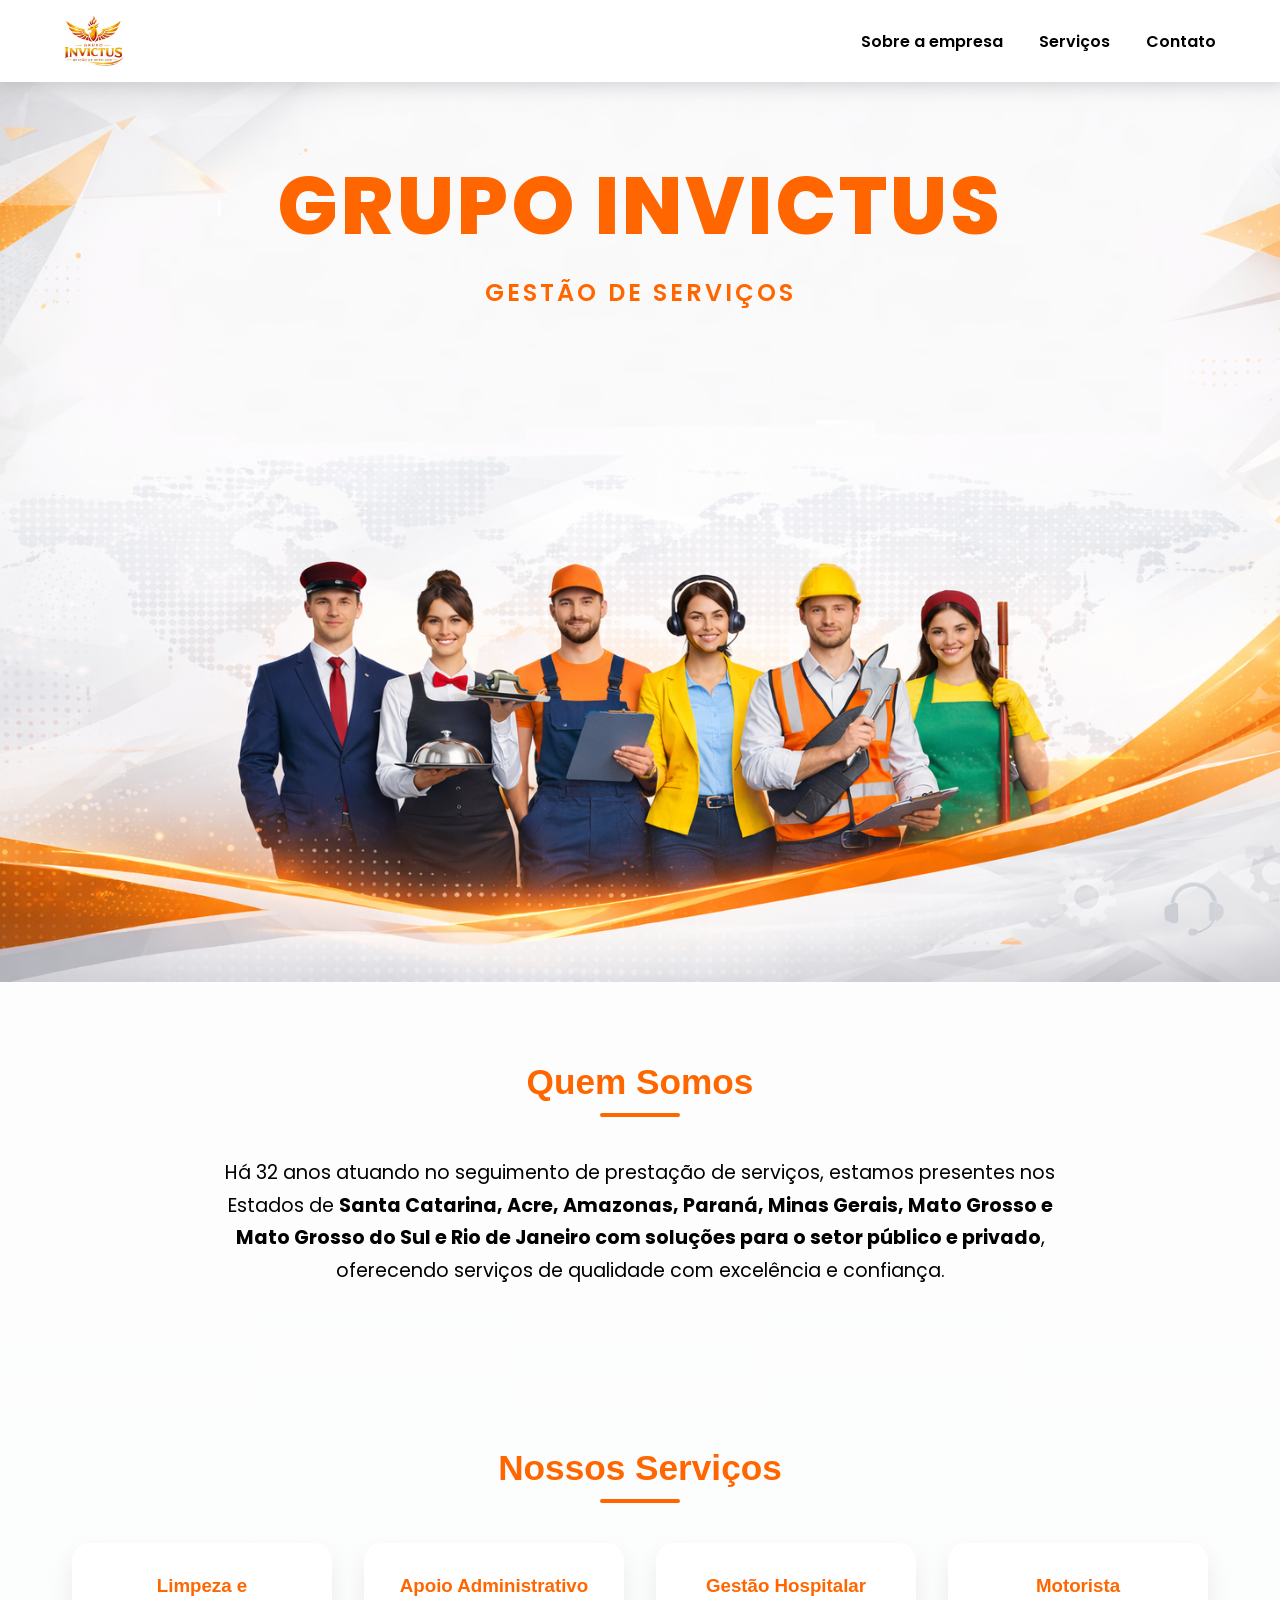
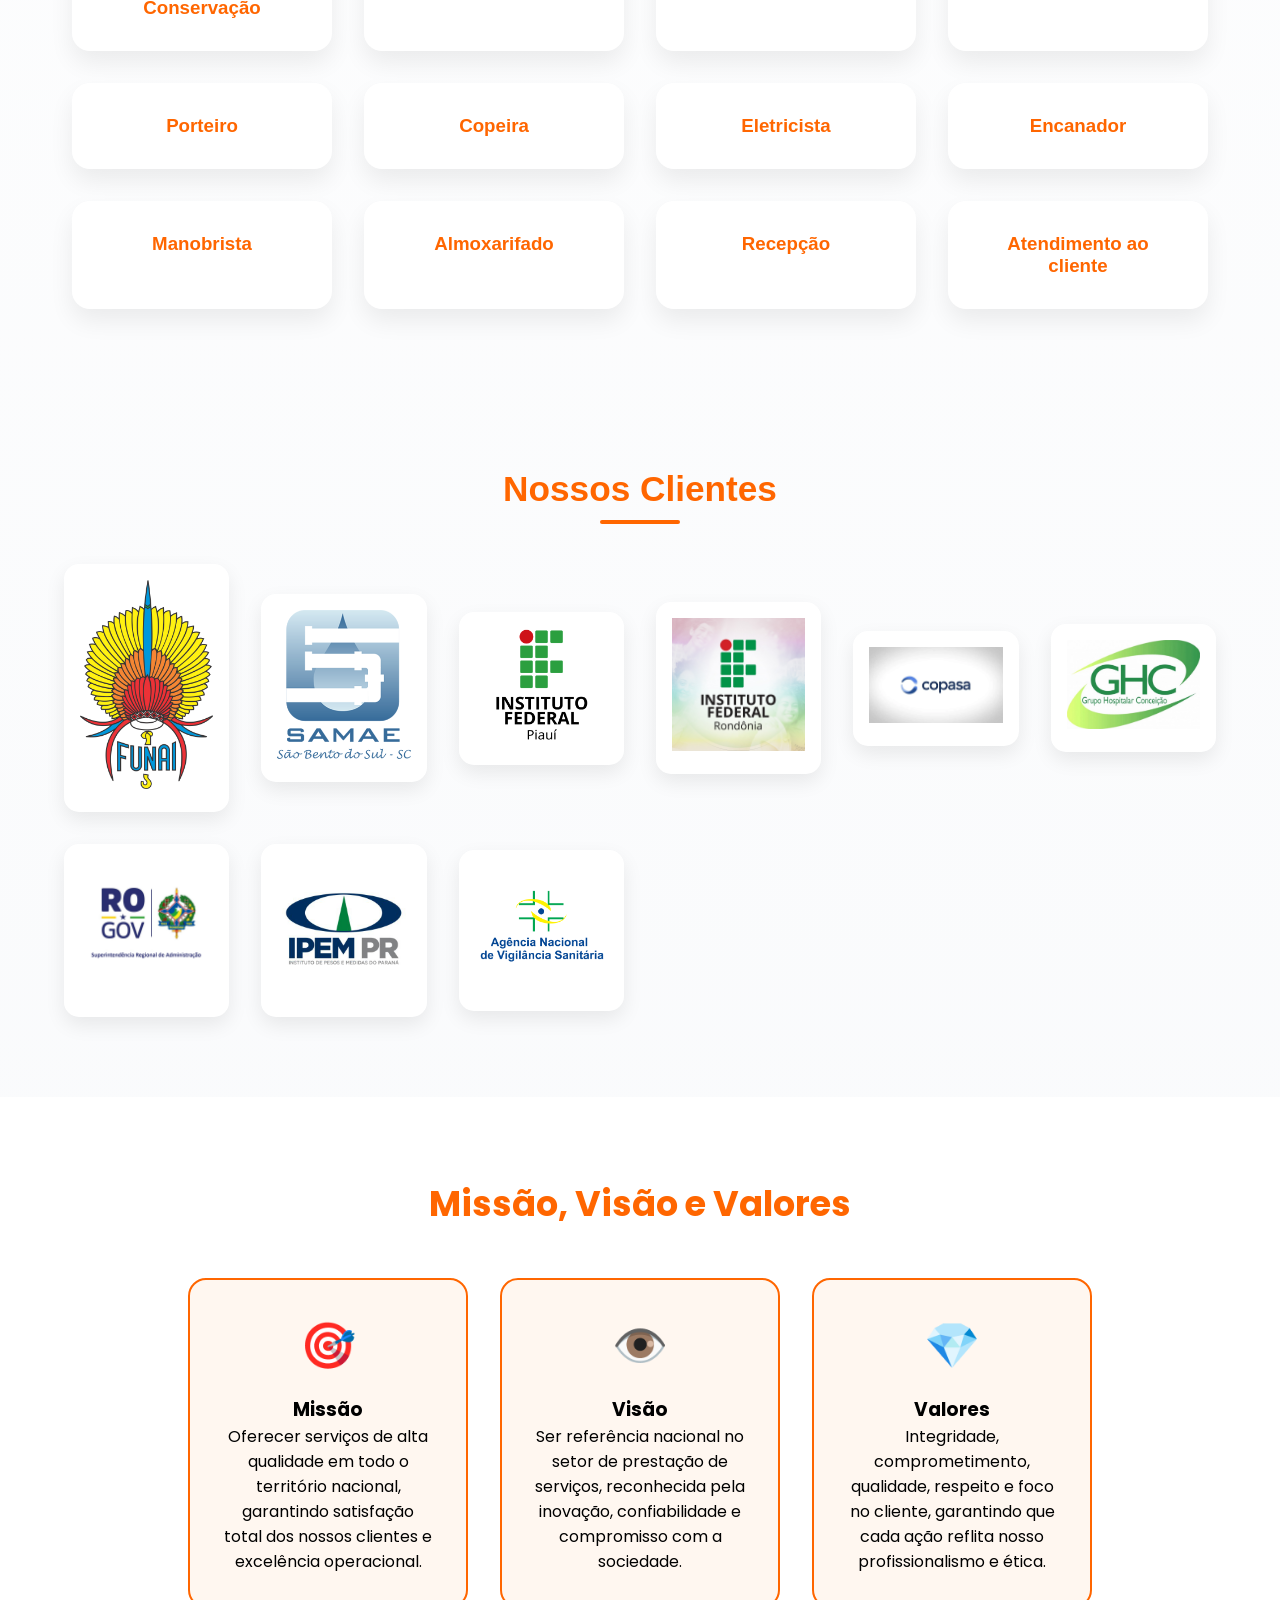
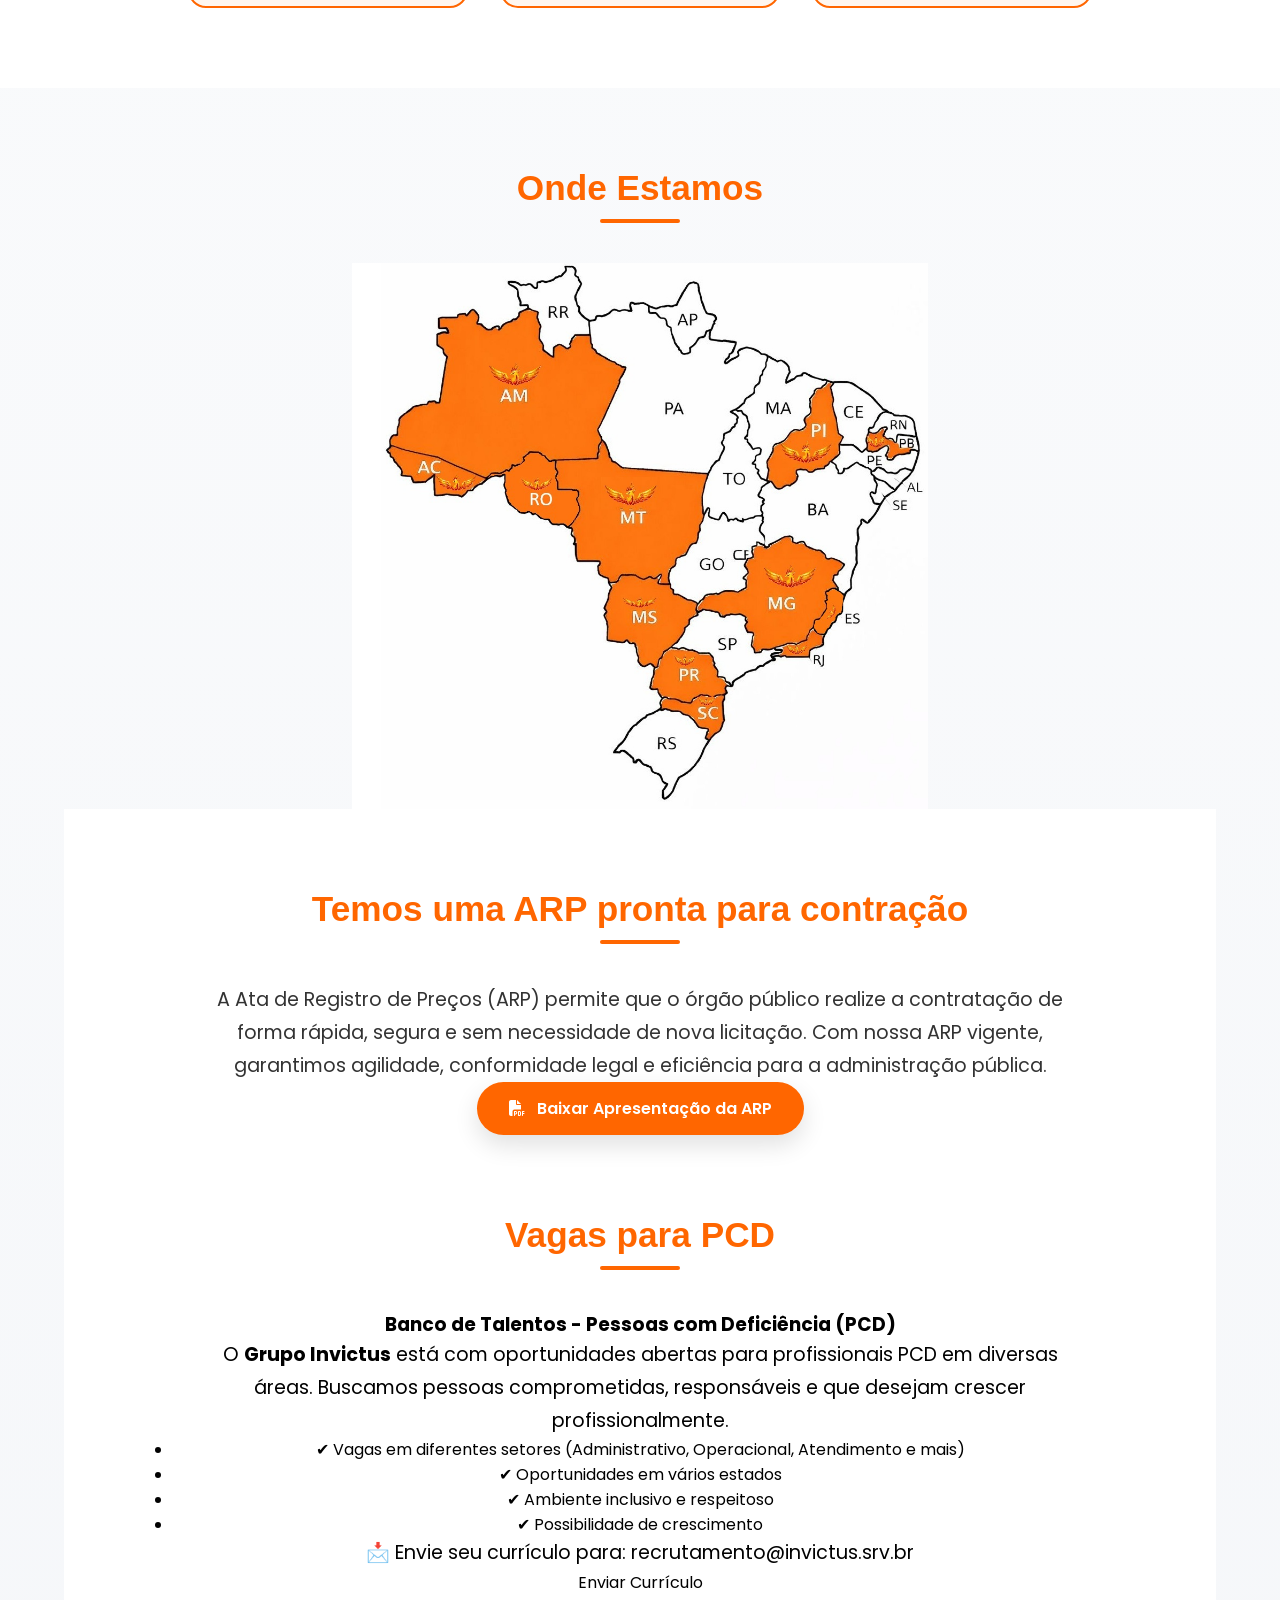
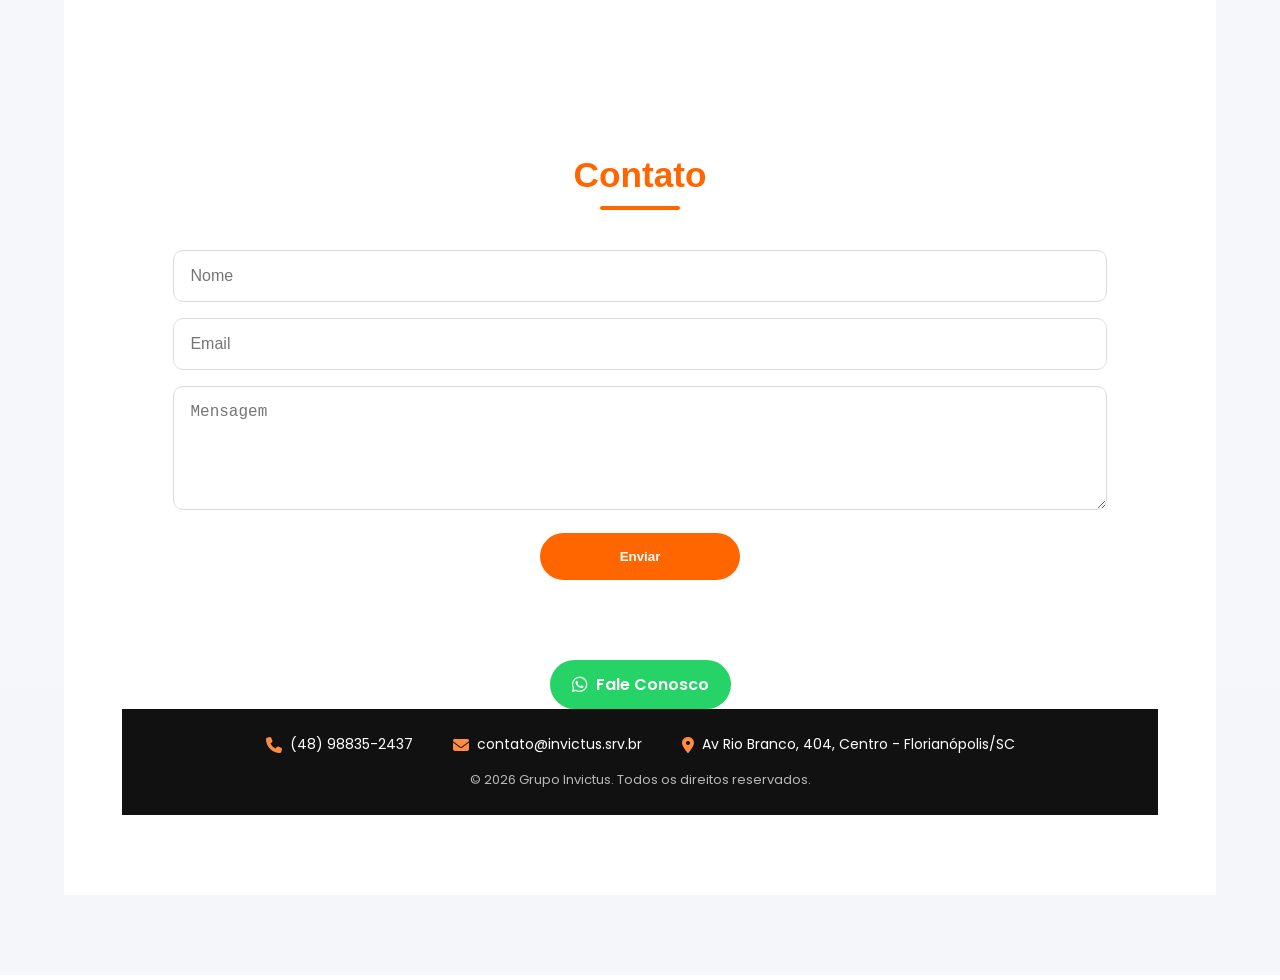
==== index.html @ 72e12b7f "index.html" ====
<!DOCTYPE html>
<html lang="pt-BR">
<head>
  <meta charset="UTF-8">
  <meta name="viewport" content="width=device-width, initial-scale=1.0">
  <title>Grupo Invictus - Serviços Profissionais</title>
  <link rel="icon" type="image/png" href="imagens/icone.png">
  <link rel="stylesheet" href="https://cdnjs.cloudflare.com/ajax/libs/font-awesome/6.5.0/css/all.min.css">
<link href="https://fonts.googleapis.com/css2?family=Inter:wght@600;700&display=swap" rel="stylesheet">
<link href="https://fonts.googleapis.com/css2?family=Poppins:wght@400;600;700&display=swap" rel="stylesheet">


  <!-- Google Fonts -->
<link href="https://fonts.googleapis.com/css2?family=Inter:wght@600;700&family=Poppins:wght@400;600;700&display=swap" rel="stylesheet">

<!-- CSS -->
<link rel="stylesheet" href="style.css">

  <!-- Cabeçalho -->
  <header>
    <img src="imagens/logo.png" alt="Logo Grupo Invictus">
    <nav>
      <a href="#Sobre-a-empresa">Sobre a empresa</a>
      <a href="#servicos">Serviços</a>
      <a href="#contato">Contato</a>
    </nav>
  </header>
  <section class="hero">
      <h1>Grupo Invictus</h1>
      <h3>Gestão de Serviços</h3>


  
  
</section>


  <!-- Quem Somos -->
  <section class="about fade-in" id="quem-somos">
    <h2 class="section-title">Quem Somos</h2>
    <p>Há 32 anos atuando no seguimento de prestação de serviços, estamos presentes nos Estados de <strong>Santa Catarina, Acre, Amazonas, Paraná, Minas Gerais, Mato Grosso e Mato Grosso do Sul e Rio de Janeiro com soluções para o setor público e privado</strong>, oferecendo serviços de qualidade com excelência e confiança.</p>
  </section>

  <!-- Serviços -->
  <section class="services fade-in" id="servicos">
    <h2 class="section-title">Nossos Serviços</h2>
    <div class="services-grid">
      <div class="service-card"><h3>Limpeza e Conservação</h3></div>
      <div class="service-card"><h3>Apoio Administrativo</h3></div>
      <div class="service-card"><h3>Gestão Hospitalar</h3></div>
      <div class="service-card"><h3>Motorista</h3></div>
      <div class="service-card"><h3>Porteiro</h3></div>
      <div class="service-card"><h3>Copeira</h3></div>
      <div class="service-card"><h3>Eletricista</h3></div>
      <div class="service-card"><h3>Encanador</h3></div>
      <div class="service-card"><h3>Manobrista</h3></div>
      <div class="service-card"><h3>Almoxarifado</h3></div>
      <div class="service-card"><h3>Recepção</h3></div>
       <div class="service-card"><h3>Atendimento ao cliente</h3></div>
    </div>
  </section>

  <!-- Nossos Clientes -->
  <section class="clients fade-in" id="clientes">
    <h2 class="section-title">Nossos Clientes</h2>
    <div class="clients-grid">
      <div class="client-card"><img src="imagens/cliente1.png" alt="Cliente 1"></div>
      <div class="client-card"><img src="imagens/cliente2.png" alt="Cliente 2"></div>
      <div class="client-card"><img src="imagens/cliente3.png" alt="Cliente 3"></div>
      <div class="client-card"><img src="imagens/cliente4.png" alt="Cliente 4"></div>
      <div class="client-card"><img src="imagens/cliente5.png" alt="Cliente 5"></div>
      <div class="client-card"><img src="imagens/cliente6.png" alt="Cliente 6"></div>
      <div class="client-card"><img src="imagens/cliente7.png" alt="Cliente 7"></div>
      <div class="client-card"><img src="imagens/cliente8.png" alt="Cliente 8"></div>
      <div class="client-card"><img src="imagens/cliente9.png" alt="Cliente 9"></div>
    </div>
  </section>

  <!-- Missão, Visão e Valores -->
  <section class="company-values">
    <div class="container">
      <h2>Missão, Visão e Valores</h2>
      <div class="cards">
        <div class="card">
          <div class="icon">🎯</div>
          <h3>Missão</h3>
          <p>Oferecer serviços de alta qualidade em todo o território nacional, garantindo satisfação total dos nossos clientes e excelência operacional.</p>
        </div>
        <div class="card">
          <div class="icon">👁️</div>
          <h3>Visão</h3>
          <p>Ser referência nacional no setor de prestação de serviços, reconhecida pela inovação, confiabilidade e compromisso com a sociedade.</p>
        </div>
        <div class="card">
          <div class="icon">💎</div>
          <h3>Valores</h3>
          <p>Integridade, comprometimento, qualidade, respeito e foco no cliente, garantindo que cada ação reflita nosso profissionalismo e ética.</p>
        </div>
      </div>
    </div>
  </section>

  
  


  <!-- Onde Estamos -->
  <section class="about fade-in" id="Onde Estamos">
    <h2 class="section-title">Onde Estamos</h2>
  <img 
  src="imagens/mapa.png"
  alt="Mapa do Brasil"
  style="width: 50%; height: auto; display: block; margin: auto;"
></body>
</html>

<section class="arp-section">

  <h2 class="section-title">Temos uma ARP pronta para contração</h2>
  <form>
  <p class="arp-text">
    A Ata de Registro de Preços (ARP) permite que o órgão público realize a contratação 
    de forma rápida, segura e sem necessidade de nova licitação. 
    Com nossa ARP vigente, garantimos agilidade, conformidade legal e eficiência para a administração pública.
  </p>

  <a href="arquivos/apresentacao.pdf" download class="btn-download">
    <i class="fa-solid fa-file-pdf"></i> Baixar Apresentação da ARP
  </a>

    <!-- VAGA PCD -->
<section class="vaga-pcd fade-in" id="trabalhe-conosco">
  <h2 class="section-title">Vagas para PCD</h2>

  <div class="vaga-card">
    <h3>Banco de Talentos - Pessoas com Deficiência (PCD)</h3>

    <p>
      O <strong>Grupo Invictus</strong> está com oportunidades abertas para profissionais PCD em diversas áreas.
      Buscamos pessoas comprometidas, responsáveis e que desejam crescer profissionalmente.
    </p>

    <ul>
      <li>✔ Vagas em diferentes setores (Administrativo, Operacional, Atendimento e mais)</li>
      <li>✔ Oportunidades em vários estados</li>
      <li>✔ Ambiente inclusivo e respeitoso</li>
      <li>✔ Possibilidade de crescimento</li>
    </ul>

    <p class="email-envio">
      📩 Envie seu currículo para:
      <a href="mailto:recrutamento@invictus.srv.br">
        recrutamento@invictus.srv.br
      </a>
    </p>

    <a href="mailto:recrutamento@invictus.srv.br" class="btn-vaga">
      Enviar Currículo
    </a>
  </div>
</section>




  <!-- Contato -->
<section class="contact fade-in" id="contato">
  <h2 class="section-title">Contato</h2>
  <form>
    <input type="text" placeholder="Nome" required>
    <input type="email" placeholder="Email" required>
    <textarea rows="5" placeholder="Mensagem" required></textarea>
    <button type="submit">Enviar</button>
  </form>
</section>

 <a href="https://wa.me/5548988352437" 
   class="whatsapp-btn" 
   target="_blank">
   <i class="fa-brands fa-whatsapp"></i> Fale Conosco
</a>


  <!-- Rodapé -->
 <footer class="rodape">
  <div class="rodape-conteudo">

    <div class="rodape-item">
      <i class="fa-solid fa-phone"></i>
      <span>(48) 98835-2437</span>
    </div>

    <div class="rodape-item">
      <i class="fa-solid fa-envelope"></i>
      <span>contato@invictus.srv.br</span>
    </div>

    <div class="rodape-item">
      <i class="fa-solid fa-location-dot"></i>
      <span>Av Rio Branco, 404, Centro - Florianópolis/SC</span>
    </div>

  </div>

  <div class="rodape-copy">
    &copy; 2026 Grupo Invictus. Todos os direitos reservados.
  </div>
</footer>



  <!-- JS Animations -->
  <script>
    const faders = document.querySelectorAll('.fade-in');

    const appearOptions = {
      threshold: 0.3
    };

    const appearOnScroll = new IntersectionObserver(function(entries, appearOnScroll) {
      entries.forEach(entry => {
        if (!entry.isIntersecting) return;
        entry.target.classList.add('show');
        appearOnScroll.unobserve(entry.target);
      });
    }, appearOptions);

    faders.forEach(fader => {
      appearOnScroll.observe(fader);
    });
  </script>

</body>
</html>

<div class="capa"></div>
---- style.css ----
/* ============================= */
/* RESET */
/* ============================= */

* {
  margin: 0;
  padding: 0;
  box-sizing: border-box;
}

body {
  font-family: 'Poppins', sans-serif;
  background: linear-gradient(to bottom, #ffffff, #f4f6f9);
  color: #000000;
}

a {
  text-decoration: none;
  color: inherit;
}

/* ============================= */
/* HEADER */
/* ============================= */

header {
  position: sticky;
  top: 0;
  width: 100%;
  background: rgba(255,255,255,0.95);
  display: flex;
  justify-content: space-between;
  align-items: center;
  padding: 1rem 5%;
  box-shadow: 0 4px 15px rgba(0,0,0,0.08);
  z-index: 1000;
}

header img {
  height: 50px;
}

nav a {
  margin-left: 2rem;
  font-weight: 600;
  position: relative;
  transition: 0.3s;
}

nav a::after {
  content: '';
  position: absolute;
  width: 0;
  height: 2px;
  bottom: -4px;
  left: 0;
  background: #ff6600;
  transition: 0.3s;
}

nav a:hover::after {
  width: 100%;
}

/* ============================= */
/* HERO */
/* ============================= */

.hero {
  background-image: url("imagens/aguia.png");
  background-size: cover;
  background-position: center;
  background-repeat: no-repeat;

  height: 100vh;
  padding-top: 80px;
  text-align: center;
  color: rgb(211, 26, 26);
}

.hero h1 {
  font-family: 'Poppins', sans-serif;
  font-size: 5rem;
  font-weight: 800;
  color: #ff6600;
  letter-spacing: 3px;
  text-transform: uppercase;
  line-height: 1.1;
  margin-bottom: 30px;

  opacity: 0;
  transform: translateY(-40px);
  animation: fadeUp 2.5s ease-out forwards;
}

@keyframes fadeUp {
  to {
    opacity: 1;
    transform: translateY(0);
  }
}

.hero h2 {
  font-size: 2.2rem;
  color: #ff6600;
  letter-spacing: 5px;
  text-transform: uppercase;
}

.hero h3 {
  font-family: 'Poppins', sans-serif;
  font-size: 1.5rem;
  font-weight: 600;
  color: #ff6600;
  letter-spacing: 3px;
  text-transform: uppercase;
  line-height: 1.1;
  margin-bottom: 30px;

  opacity: 0;
  filter: blur(10px);
  animation: blurReveal 1.5s ease-out forwards;
}

@keyframes blurReveal {
  to {
    opacity: 1;
    filter: blur(0);
  }
}

/* ============================= */
/* SEÇÕES GERAIS */
/* ============================= */

section {
  padding: 5rem 5%;
}

.section-title {
  font-family: 'Montserrat', sans-serif;
  font-size: 2.2rem;
  text-align: center;
  margin-bottom: 2.5rem;
  color: #ff6600;
  position: relative;
}

.section-title::after {
  content: '';
  display: block;
  width: 80px;
  height: 4px;
  background: #ff6600;
  margin: 0.7rem auto 0;
  border-radius: 5px;
}

/* ============================= */
/* QUEM SOMOS */
/* ============================= */

.about p {
  max-width: 850px;
  margin: auto;
  font-size: 1.2rem;
  line-height: 1.7;
  text-align: center;
}

/* ============================= */
/* SERVIÇOS */
/* ============================= */

.services-grid {
  display: flex;
  flex-wrap: wrap;
  justify-content: center;
  gap: 2rem;
}

.service-card {
  width: 260px;
  padding: 2rem;
  border-radius: 18px;
  background: #fff;
  text-align: center;
  box-shadow: 0 12px 25px rgba(0,0,0,0.07);
  transition: 0.3s;
  cursor: pointer;
}

.service-card:hover {
  transform: translateY(-10px);
  box-shadow: 0 20px 35px rgba(0,0,0,0.12);
}

.service-card h3 {
  font-family: 'Montserrat', sans-serif;
  color: #ff6600;
}

/* ============================= */
/* CLIENTES */
/* ============================= */

.clients-grid {
  display: grid;
  grid-template-columns: repeat(auto-fit, minmax(160px, 1fr));
  gap: 2rem;
  align-items: center;
  justify-items: center;
}

.client-card {
  padding: 1rem;
  background: #fff;
  border-radius: 15px;
  box-shadow: 0 8px 20px rgba(0,0,0,0.08);
  transition: 0.3s;
}

.client-card:hover {
  transform: translateY(-8px);
  box-shadow: 0 15px 30px rgba(0,0,0,0.15);
}

.client-card img {
  max-width: 100%;
  height: auto;
}

/* ============================= */
/* MISSÃO VISÃO VALORES */
/* ============================= */

.company-values {
  background: #ffffff;
  text-align: center;
}

.company-values h2 {
  font-size: 2.2rem;
  margin-bottom: 3rem;
  color: #ff6600;
}

.company-values .cards {
  display: flex;
  flex-wrap: wrap;
  justify-content: center;
  gap: 2rem;
}

.company-values .card {
  width: 280px;
  padding: 2rem;
  border-radius: 18px;
  background: #fff7f0;
  border: 2px solid #ff6600;
  transition: 0.3s;
}

.company-values .card:hover {
  transform: translateY(-10px);
  box-shadow: 0 15px 30px rgba(0,0,0,0.1);
}

.company-values .icon {
  font-size: 45px;
  margin-bottom: 15px;
}

/* ============================= */
/* MAPA */
/* ============================= */

.mapa-container img {
  width: 100%;
  height: auto;
  display: block;
}

/* ============================= */
/* CONTATO */
/* ============================= */

.contact {
  text-align: center;
}

.contact form {
  max-width: 600px;
  margin: 0 auto;
  display: flex;
  flex-direction: column;
  align-items: stretch; /* força largura total */
}

.contact input,
.contact textarea {
  width: 100%; /* garante alinhamento */
  padding: 1rem;
  margin-bottom: 1rem;
  border-radius: 10px;
  border: 1px solid #ddd;
  transition: 0.3s;
  font-size: 16px;
}

.contact textarea {
  resize: vertical; /* impede distorção lateral */
}

.contact input:focus,
.contact textarea:focus {
  border-color: #ff6600;
  outline: none;
}

.contact button {
  align-self: center; /* centraliza botão */
  width: 200px;
  padding: 1rem;
  border: none;
  border-radius: 50px;
  background: #ff6600;
  color: #fff;
  font-weight: 600;
  cursor: pointer;
  transition: 0.3s;
}

.contact button:hover {
  background: #ff8c42;
  transform: translateY(-3px);
}

.whatsapp-float {
  position: fixed;
  bottom: 30px;
  right: 30px;
  width: 65px;
  height: 65px;
  background-color: #25D366;
  border-radius: 50%;
  display: flex;
  align-items: center;
  justify-content: center;
  box-shadow: 0 8px 25px rgba(0, 0, 0, 0.3);
  transition: transform 0.3s ease;
  z-index: 1000;
  animation: pulse 2s infinite;
}

.whatsapp-float:hover {
  transform: scale(1.1);
}

@keyframes pulse {
  0% {
    box-shadow: 0 0 0 0 rgba(37, 211, 102, 0.7);
  }
  70% {
    box-shadow: 0 0 0 20px rgba(37, 211, 102, 0);
  }
  100% {
    box-shadow: 0 0 0 0 rgba(37, 211, 102, 0);
  }
}

.whatsapp-btn {
  display: inline-flex;
  align-items: center;
  gap: 8px;
  padding: 12px 22px;
  background: #25D366;
  color: #fff;
  border-radius: 50px;
  text-decoration: none;
  font-weight: 600;
  transition: 0.3s;
}

.whatsapp-btn i {
  font-size: 18px;
}

.whatsapp-btn:hover {
  background: #1ebe5d;
  transform: translateY(-3px);
}

/* ============================= */
/* FOOTER */
/* ============================= */

footer {
  background: #111;
  color: #fff;
  text-align: center;
  padding: 2rem;
}

/* ============================= */
/* ANIMAÇÃO SCROLL */
/* ============================= */

.fade-in {
  opacity: 0;
  transform: translateY(60px);
  transition: all 0.9s ease;
}

.fade-in.show {
  opacity: 1;
  transform: translateY(0);
}

/* ============================= */
/* RESPONSIVO */
/* ============================= */

@media (max-width: 768px) {

  .hero h1 {
    font-size: 3rem;
  }

  .hero h2 {
    font-size: 1.5rem;
  }

  .services-grid {
    flex-direction: column;
    align-items: center;
  }

  .company-values .cards {
    flex-direction: column;
    align-items: center;
  }
}

.rodape {
  background-color: #111;
  color: white;
  padding: 25px 20px;
}

.rodape-conteudo {
  display: flex;
  justify-content: center;
  align-items: center;
  gap: 40px;
  flex-wrap: wrap;
  margin-bottom: 15px;
}

.rodape-item {
  display: flex;
  align-items: center;
  gap: 8px;
  font-size: 14px;
}

.rodape-item i {
  color: #ff8c42;
  font-size: 16px;
}

.rodape-copy {
  text-align: center;
  font-size: 13px;
  opacity: 0.7;
}

/* ============================= */
/* SEÇÃO ARP */
/* ============================= */

.arp-section {
  text-align: center;
  padding: 5rem 5%;
  background: #ffffff;
}

.arp-text {
  max-width: 800px;
  margin: 0 auto 2rem auto;
  font-size: 1.1rem;
  line-height: 1.7;
  color: #333;
}

.btn-download {
  display: inline-block;
  padding: 14px 32px;
  background: #ff6600;
  color: #fff;
  font-weight: 600;
  border-radius: 50px;
  text-decoration: none;
  transition: all 0.3s ease;
  box-shadow: 0 10px 25px rgba(0,0,0,0.12);
}

.btn-download:hover {
  background: #ff8c42;
  transform: translateY(-5px);
  box-shadow: 0 15px 30px rgba(0,0,0,0.18);
}

.btn-download i {
  margin-right: 8px;
}
html, body {
  margin: 0;
  padding: 0;
}

footer {
  margin: 0;
}
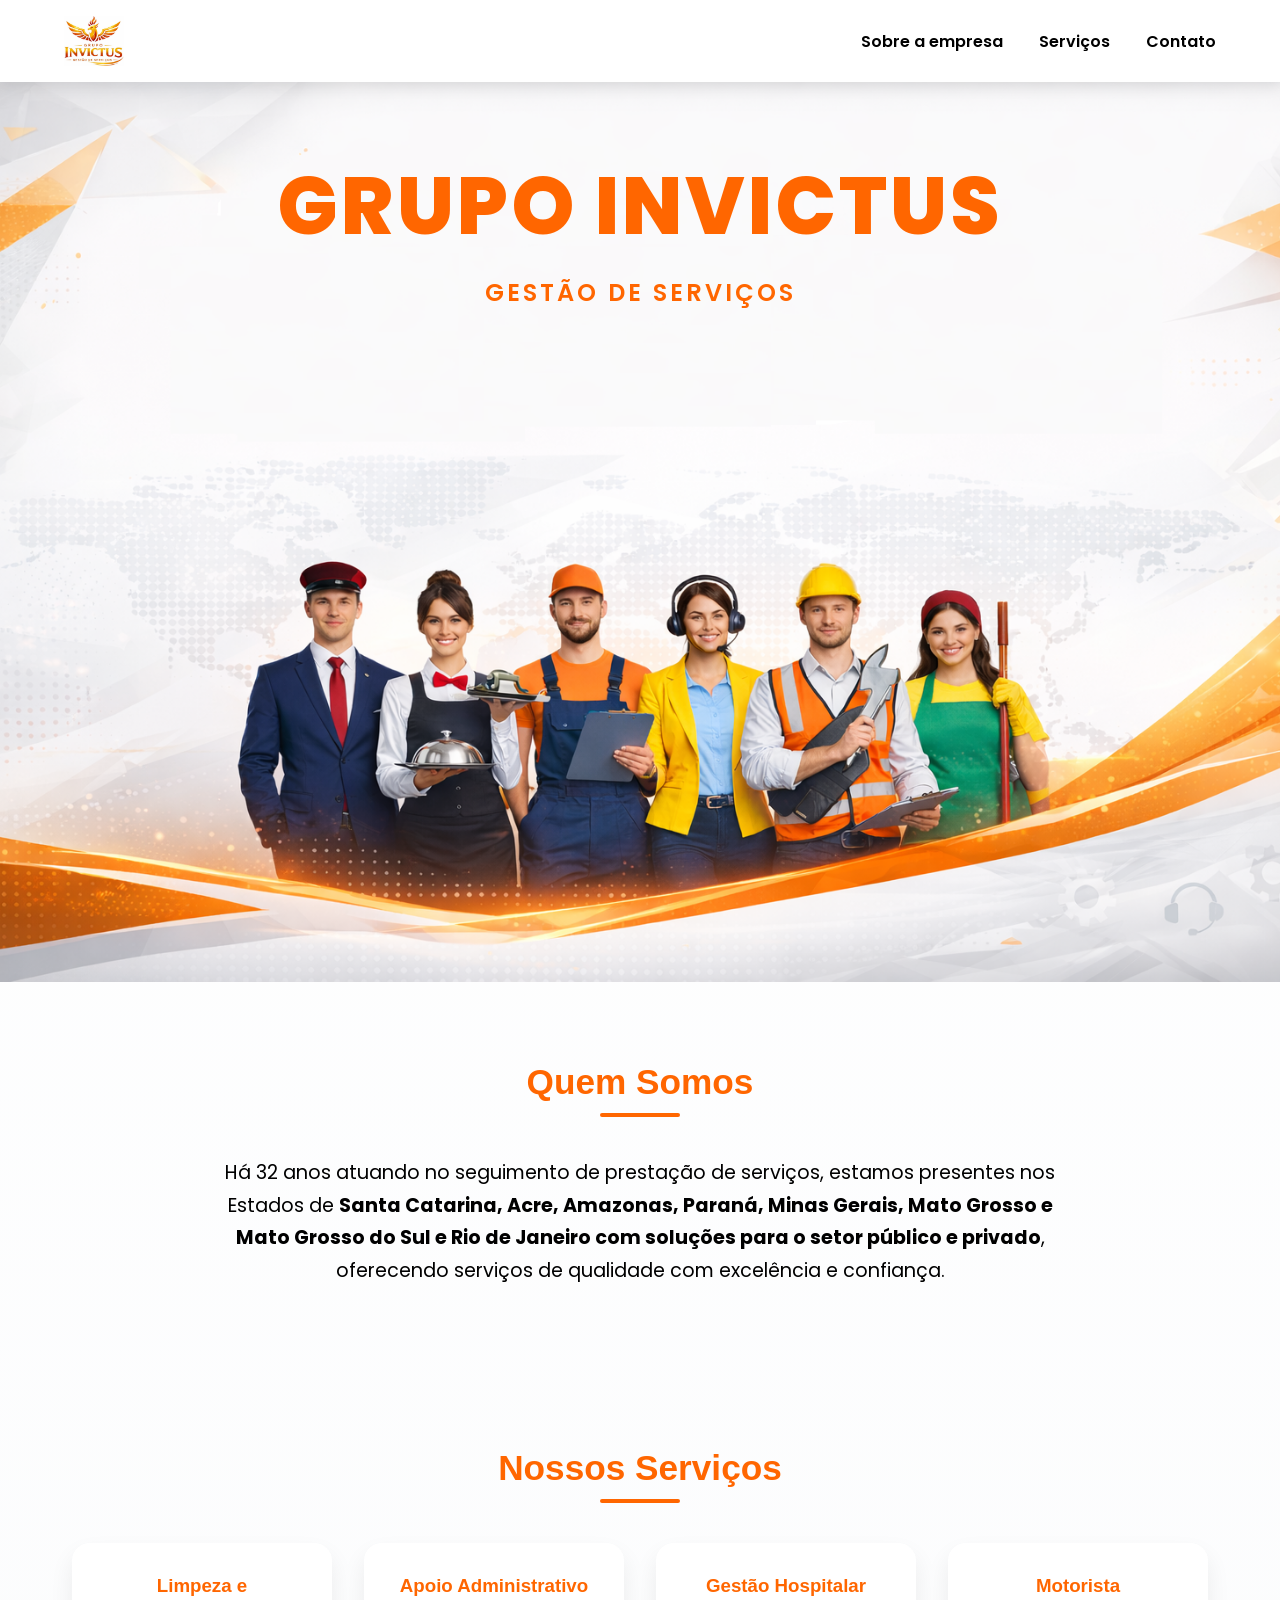
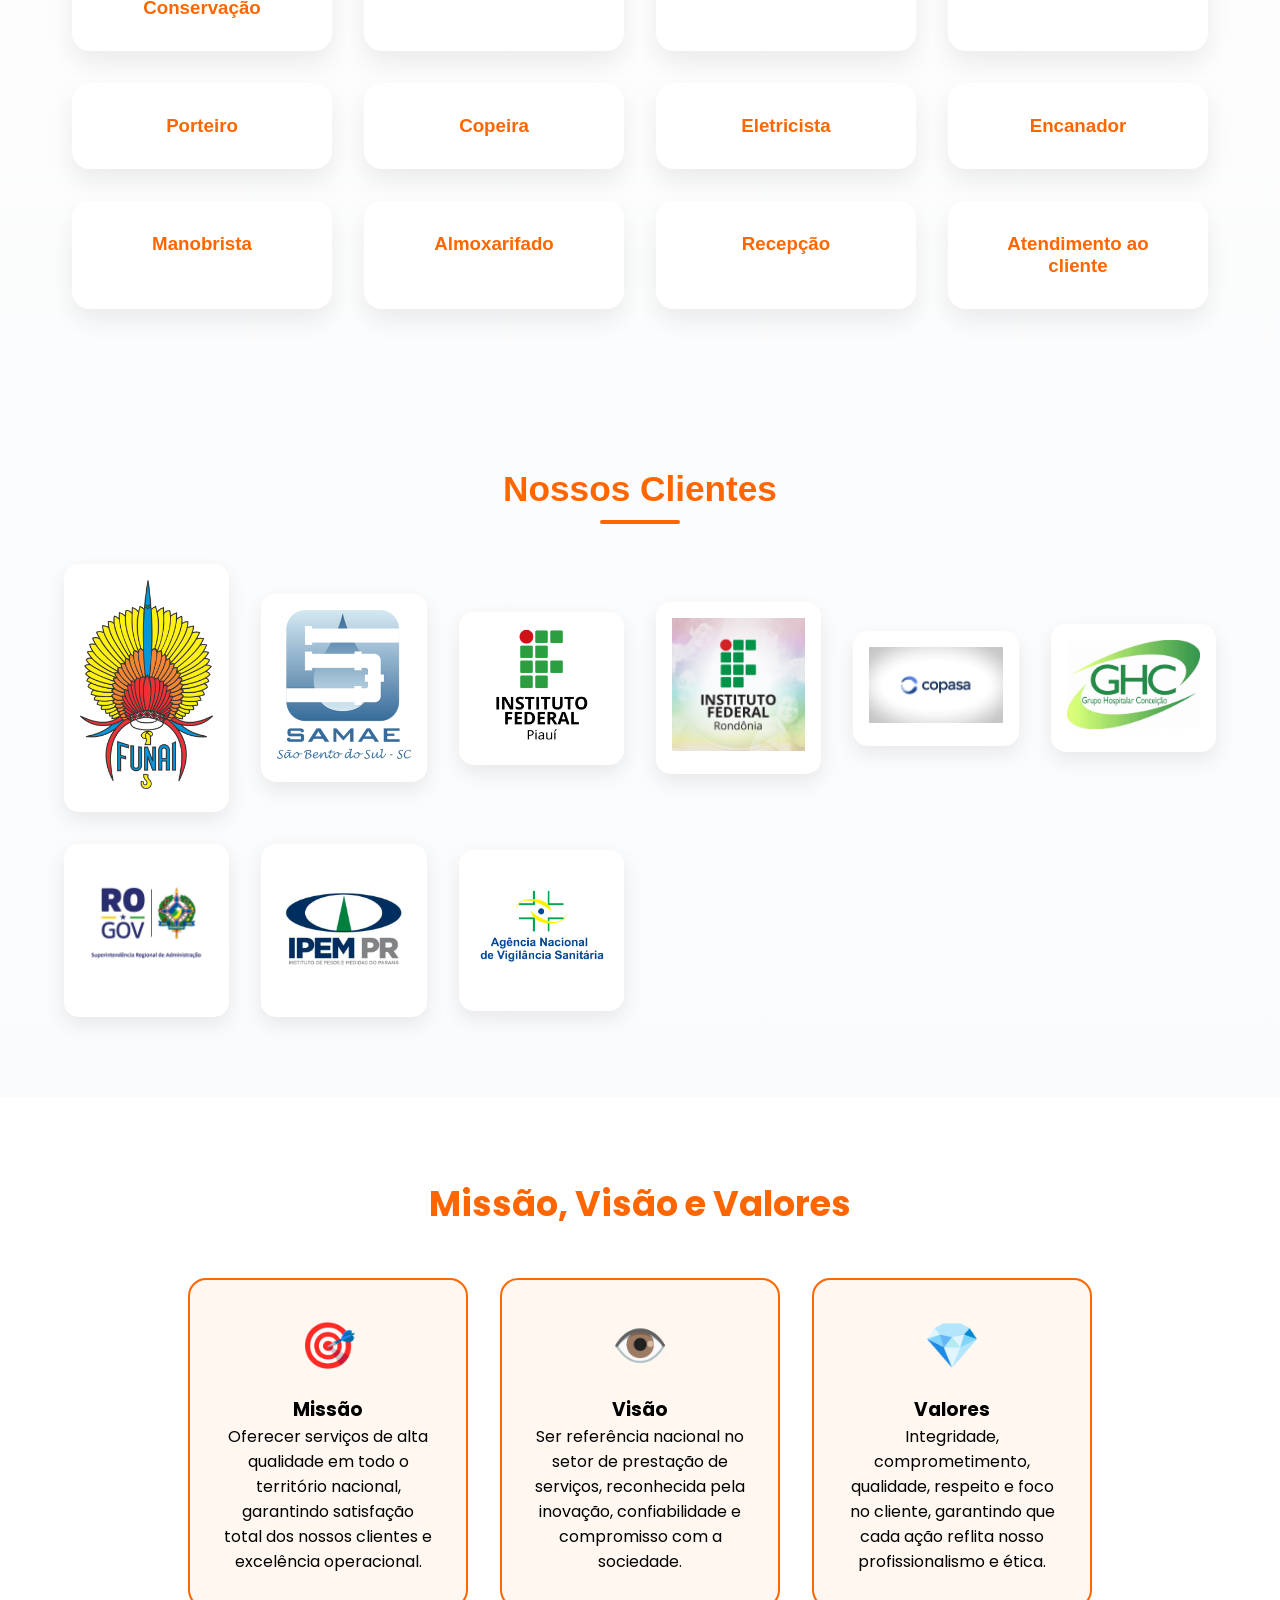
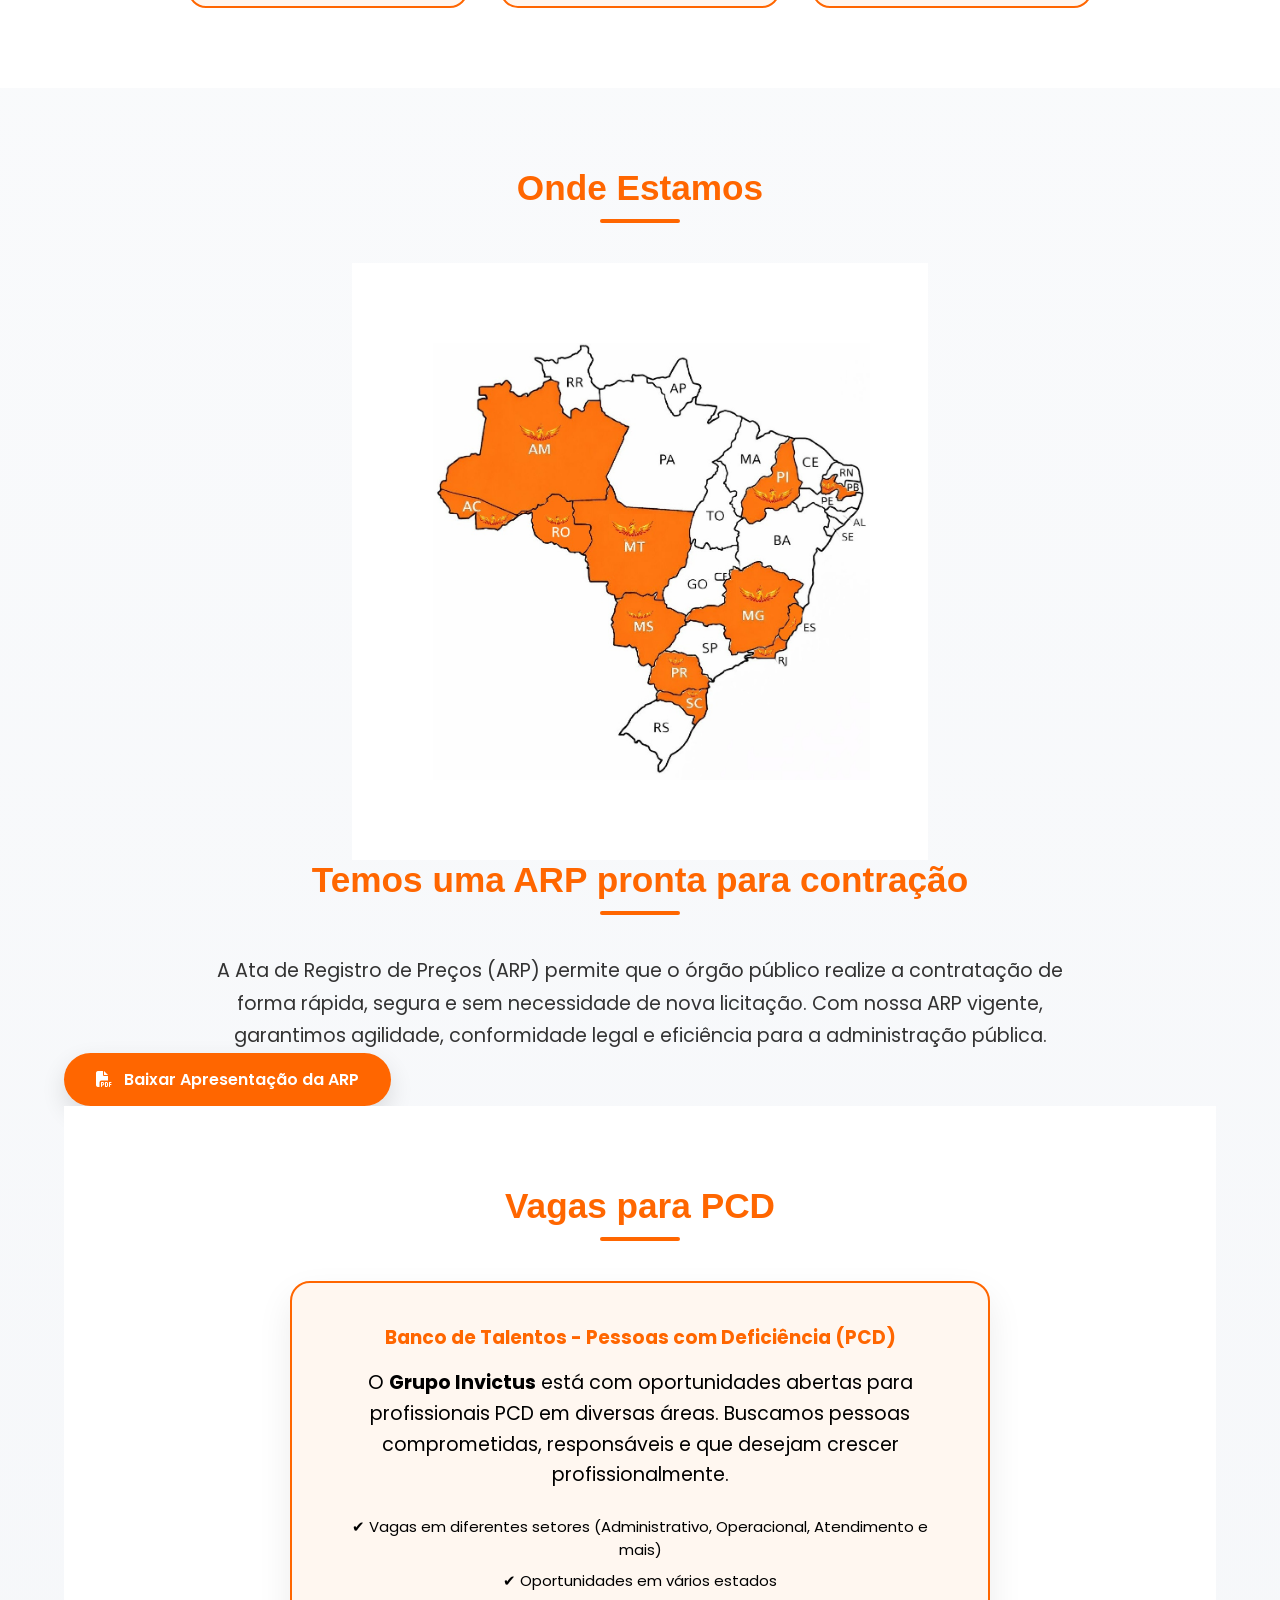
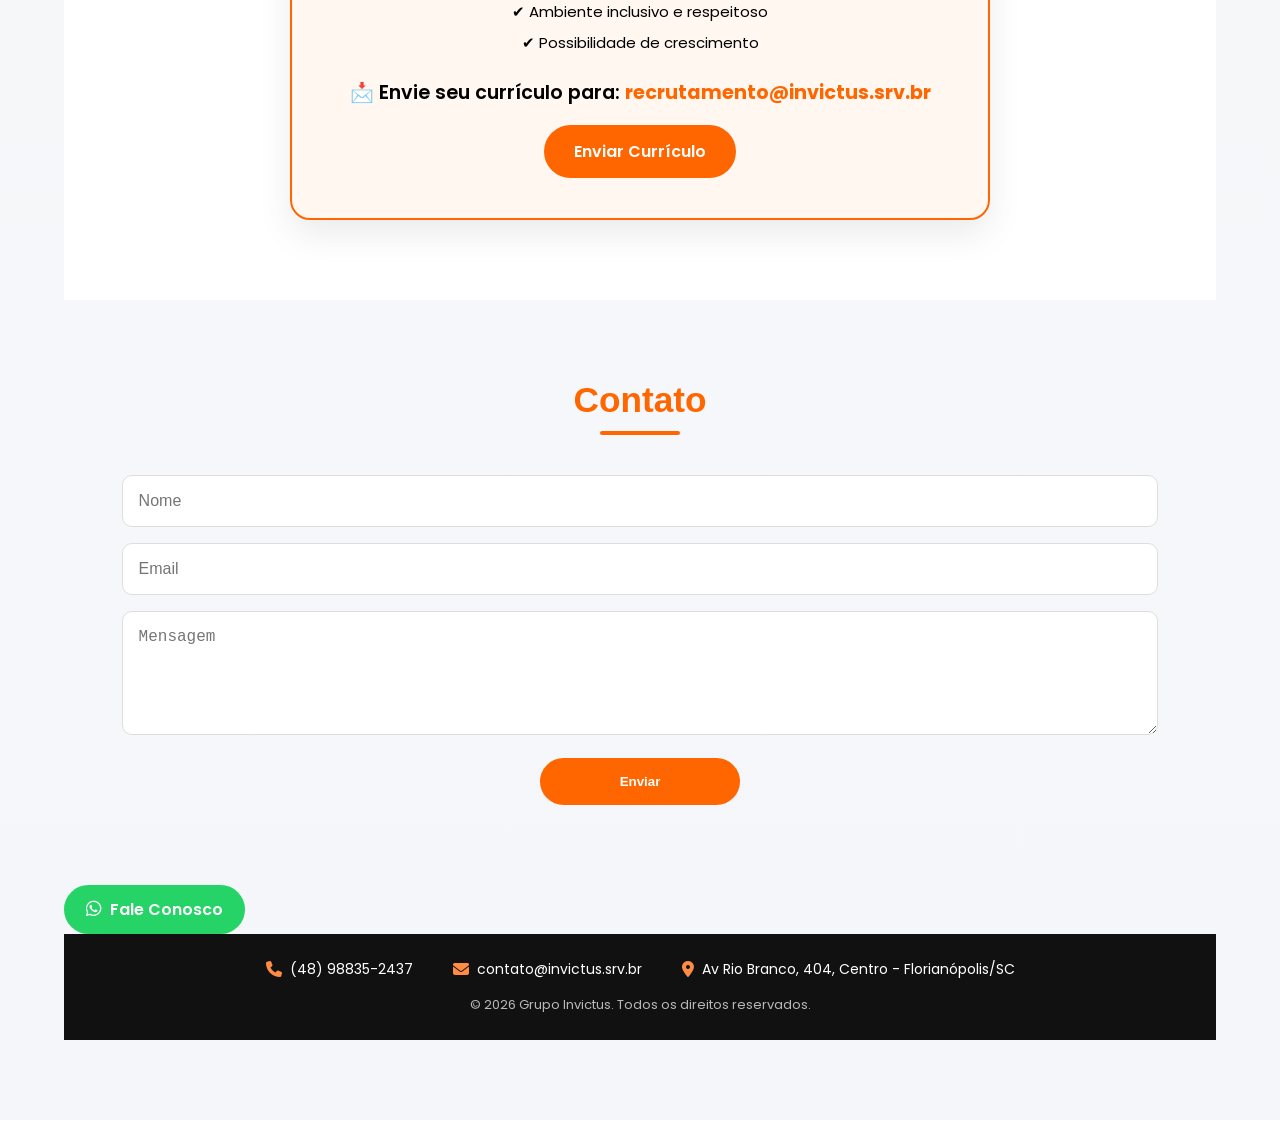
==== commit e23f5db9: "index.html" ====
--- a/index.html
+++ b/index.html
@@ -111,8 +111,7 @@
   src="imagens/mapa.png"
   alt="Mapa do Brasil"
   style="width: 50%; height: auto; display: block; margin: auto;"
-></body>
-</html>
+
 
 <section class="arp-section">
 
--- a/style.css
+++ b/style.css
@@ -523,5 +523,75 @@
   margin: 0;
 }
 
-
-
+/* ============================= */
+/* VAGA PCD */
+/* ============================= */
+
+.vaga-pcd {
+  text-align: center;
+  background: #fff;
+}
+
+.vaga-card {
+  max-width: 700px;
+  margin: 0 auto;
+  padding: 2.5rem;
+  border-radius: 20px;
+  background: #fff7f0;
+  border: 2px solid #ff6600;
+  box-shadow: 0 15px 35px rgba(0,0,0,0.08);
+  transition: 0.3s;
+}
+
+.vaga-card:hover {
+  transform: translateY(-8px);
+  box-shadow: 0 20px 45px rgba(0,0,0,0.12);
+}
+
+.vaga-card h3 {
+  color: #ff6600;
+  margin-bottom: 1rem;
+}
+
+.vaga-card p {
+  margin-bottom: 1rem;
+  line-height: 1.6;
+}
+
+.vaga-card ul {
+  list-style: none;
+  margin: 1.5rem 0;
+  padding: 0;
+}
+
+.vaga-card ul li {
+  margin-bottom: 0.5rem;
+  font-size: 15px;
+}
+
+.email-envio {
+  font-weight: 600;
+  margin: 1.5rem 0;
+}
+
+.email-envio a {
+  color: #ff6600;
+  font-weight: bold;
+}
+
+.btn-vaga {
+  display: inline-block;
+  padding: 14px 30px;
+  background: #ff6600;
+  color: #fff;
+  border-radius: 50px;
+  font-weight: 600;
+  text-decoration: none;
+  transition: 0.3s;
+}
+
+.btn-vaga:hover {
+  background: #ff8c42;
+  transform: translateY(-3px);
+}
+
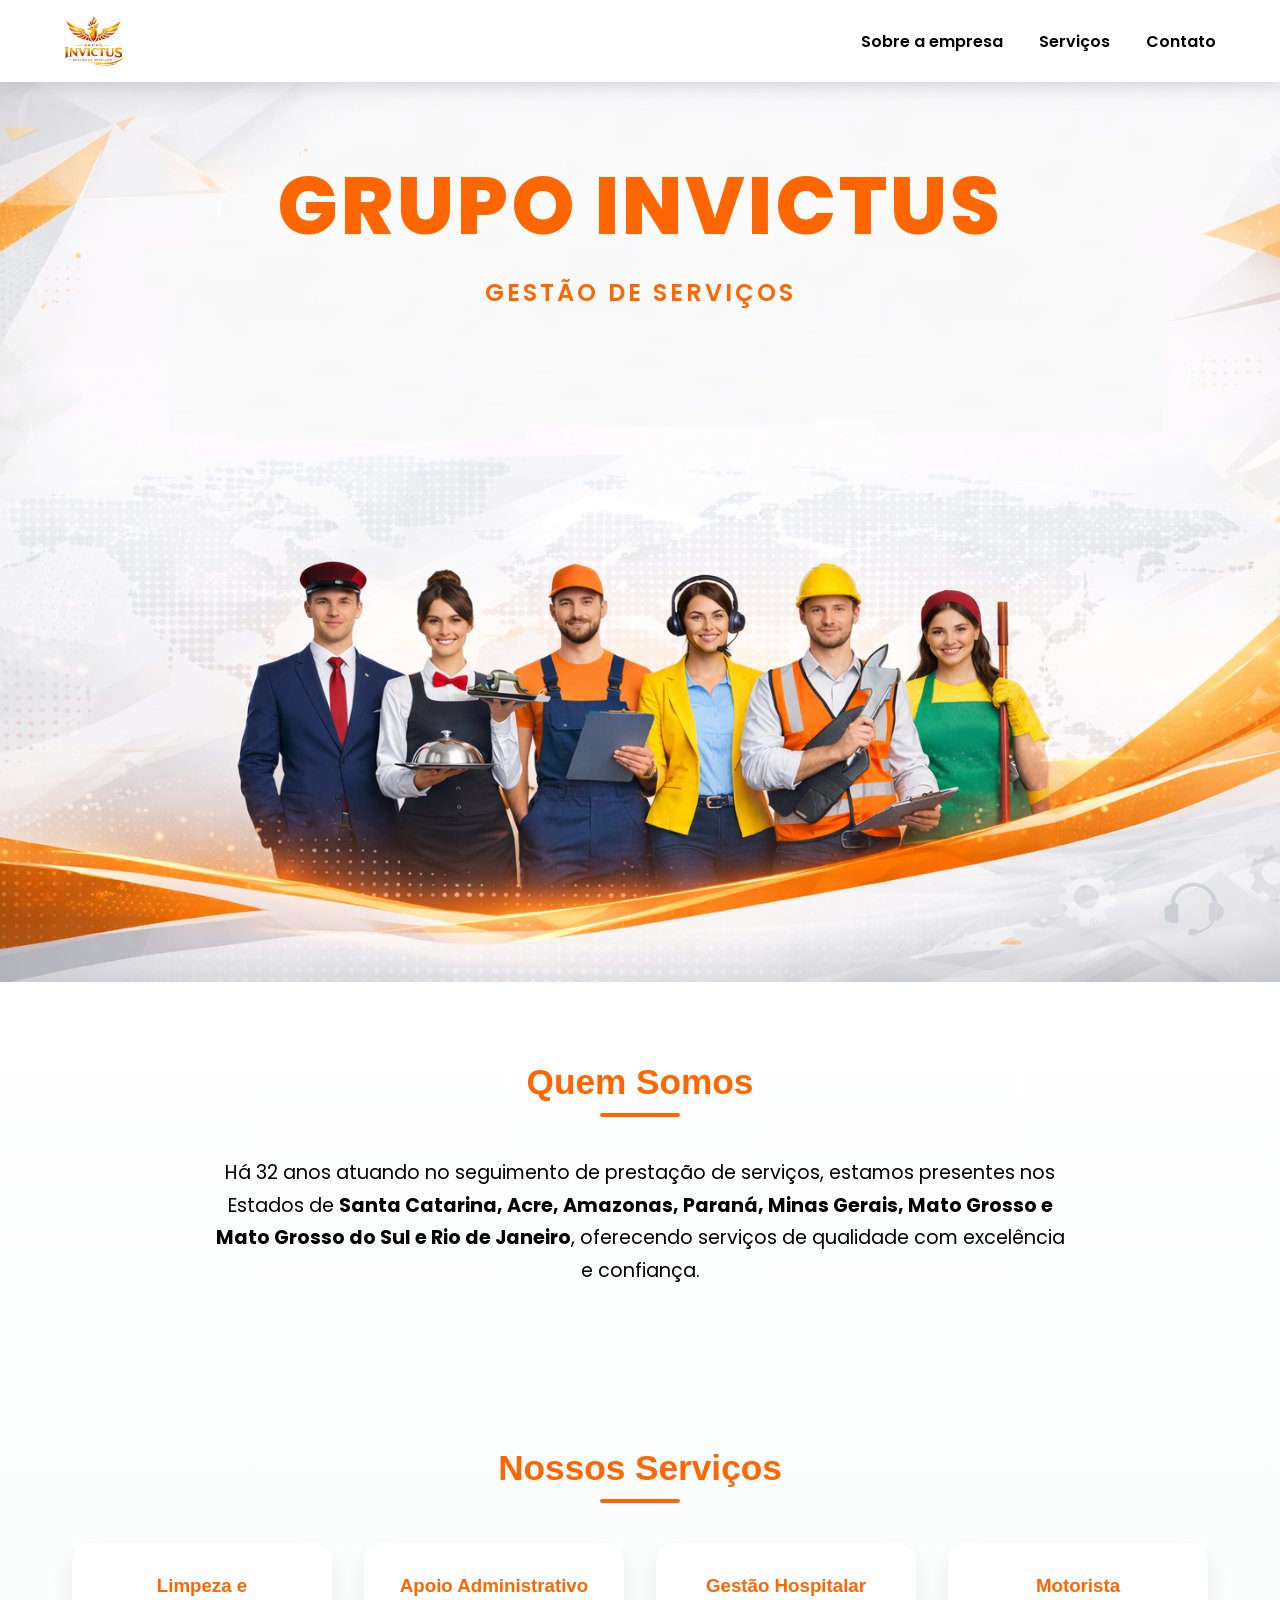
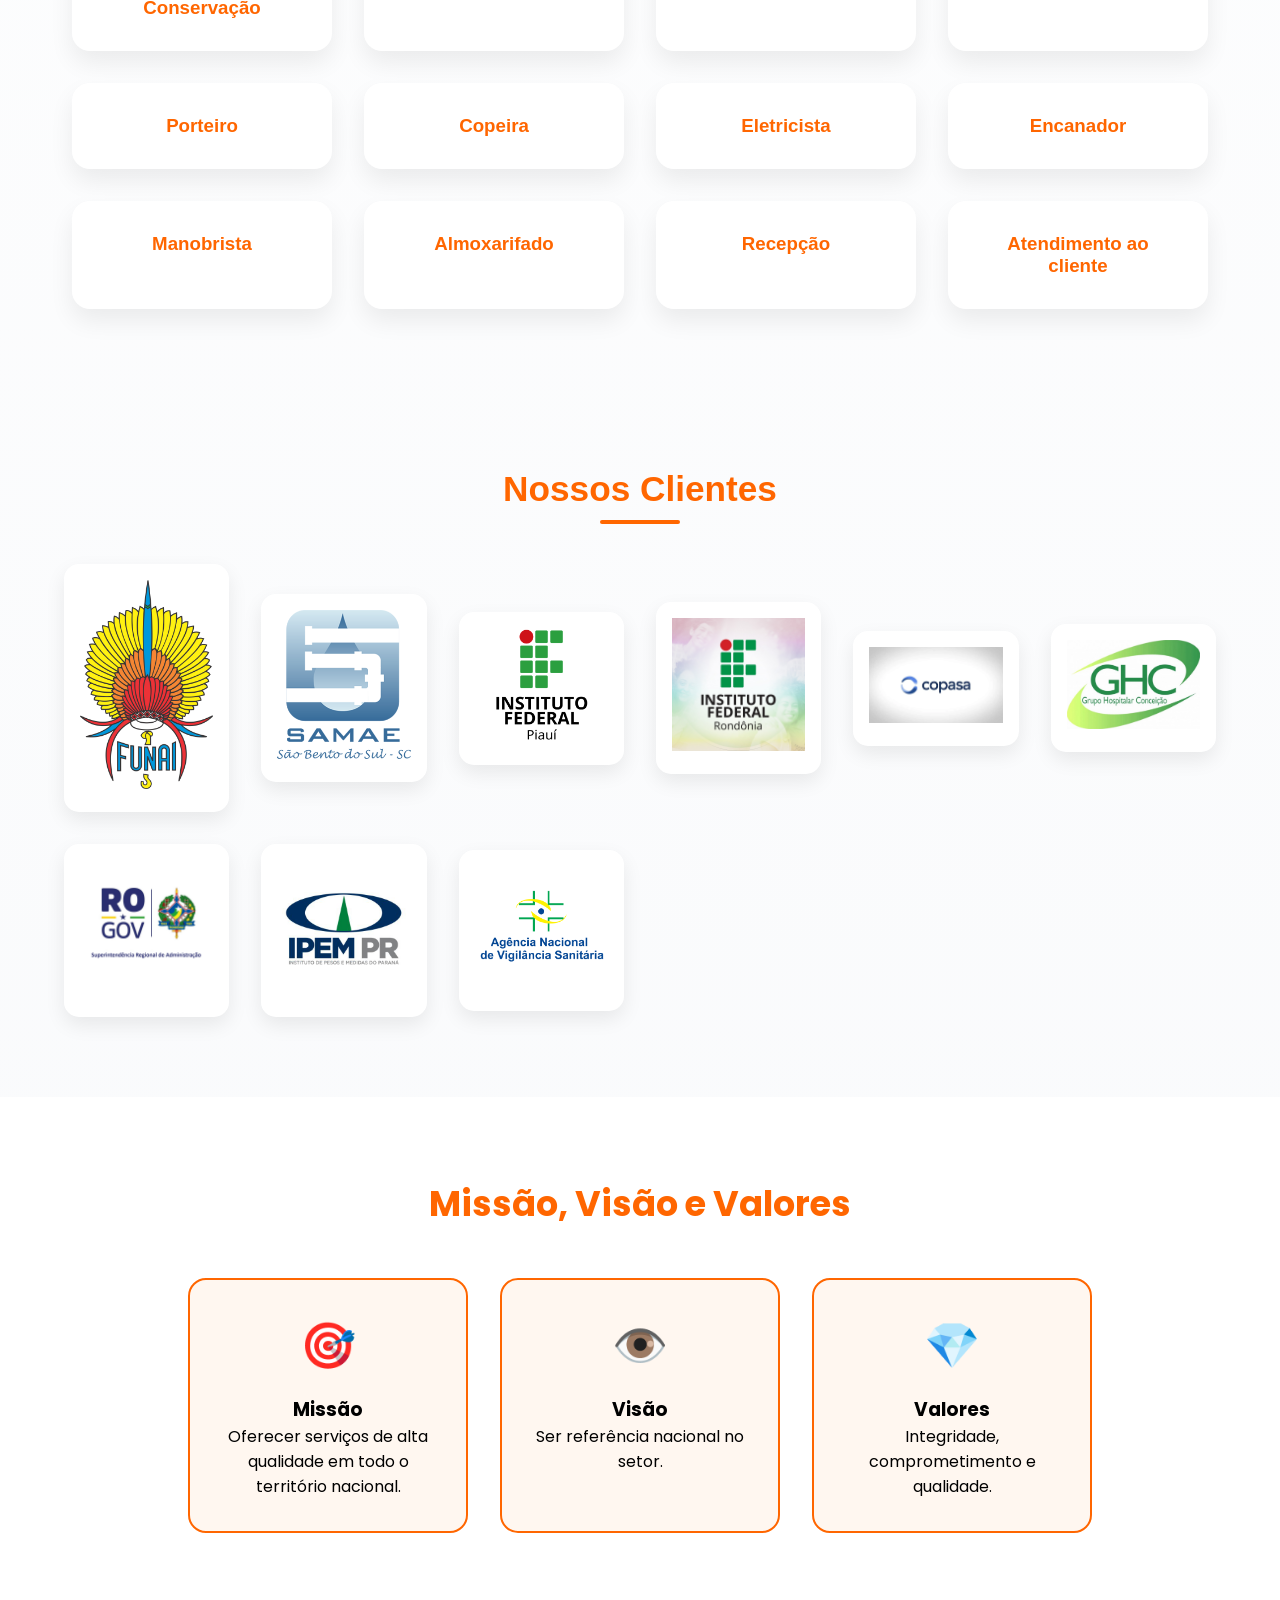
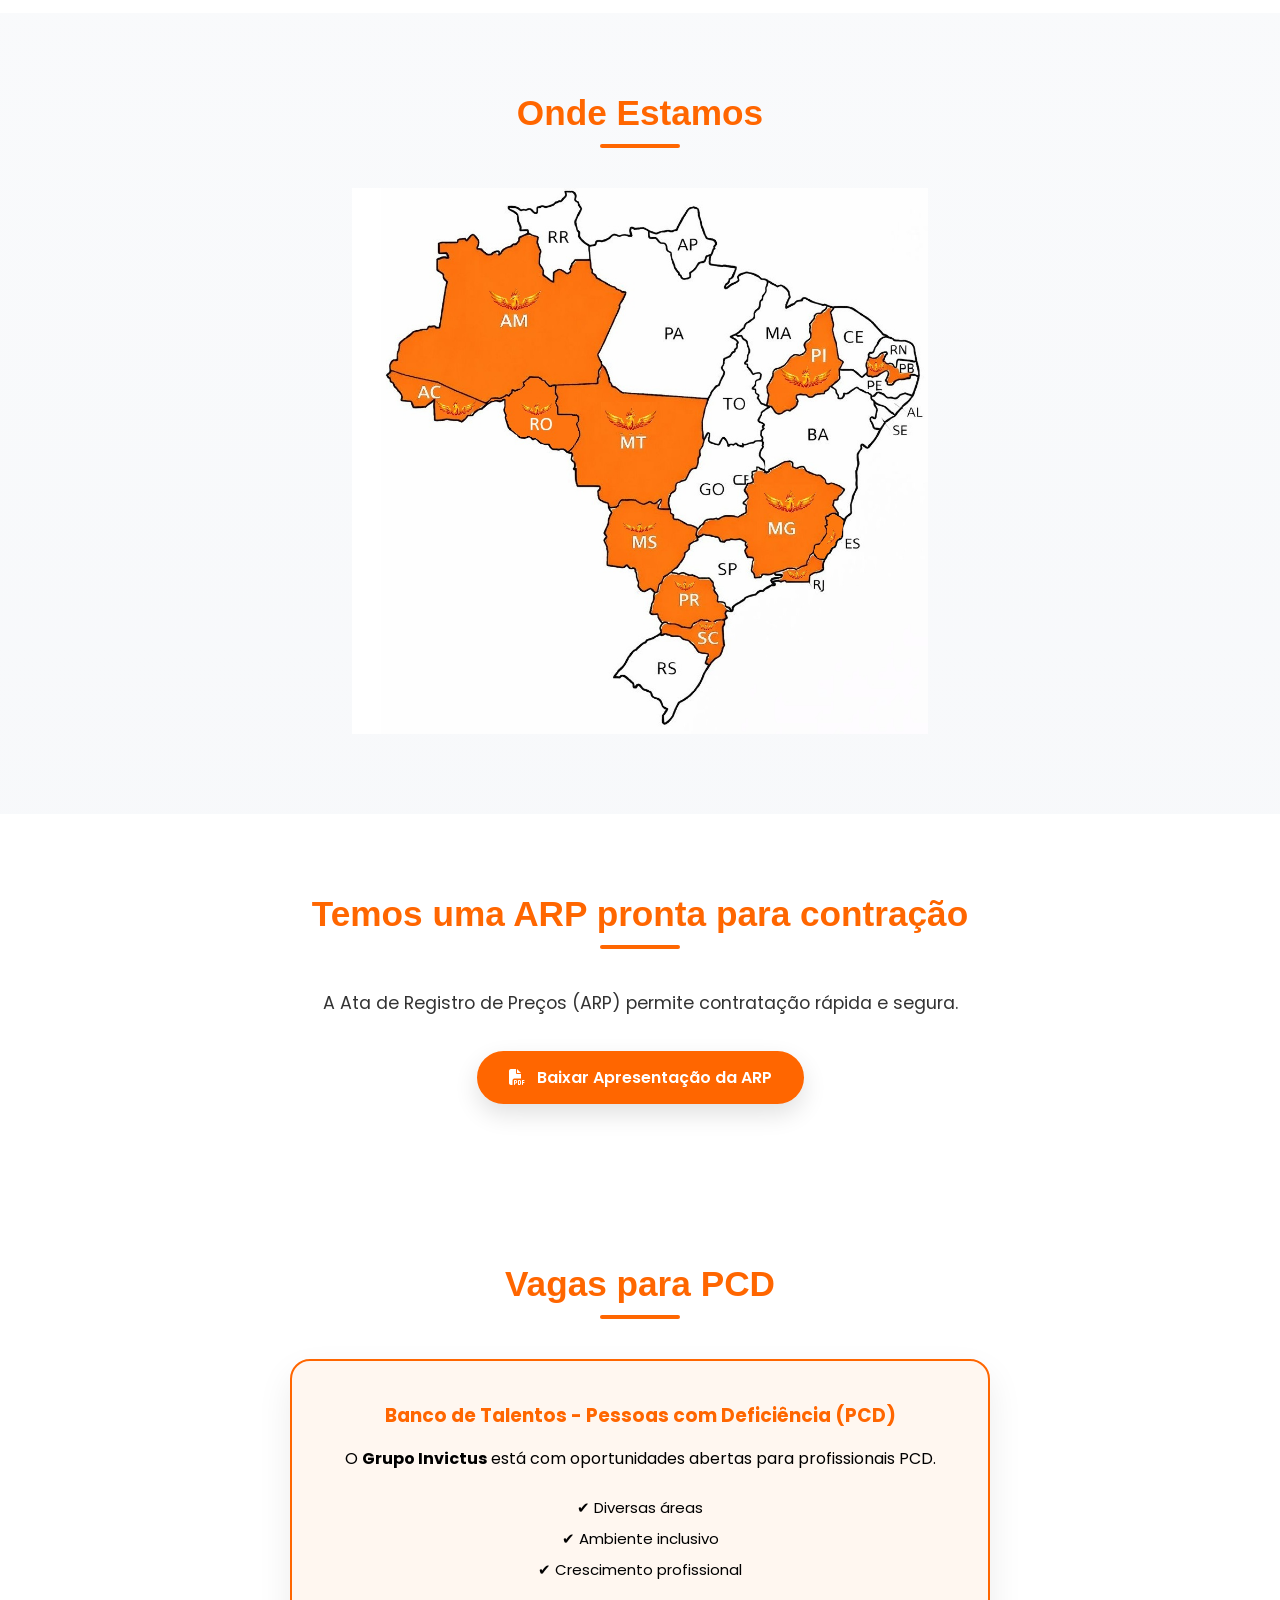
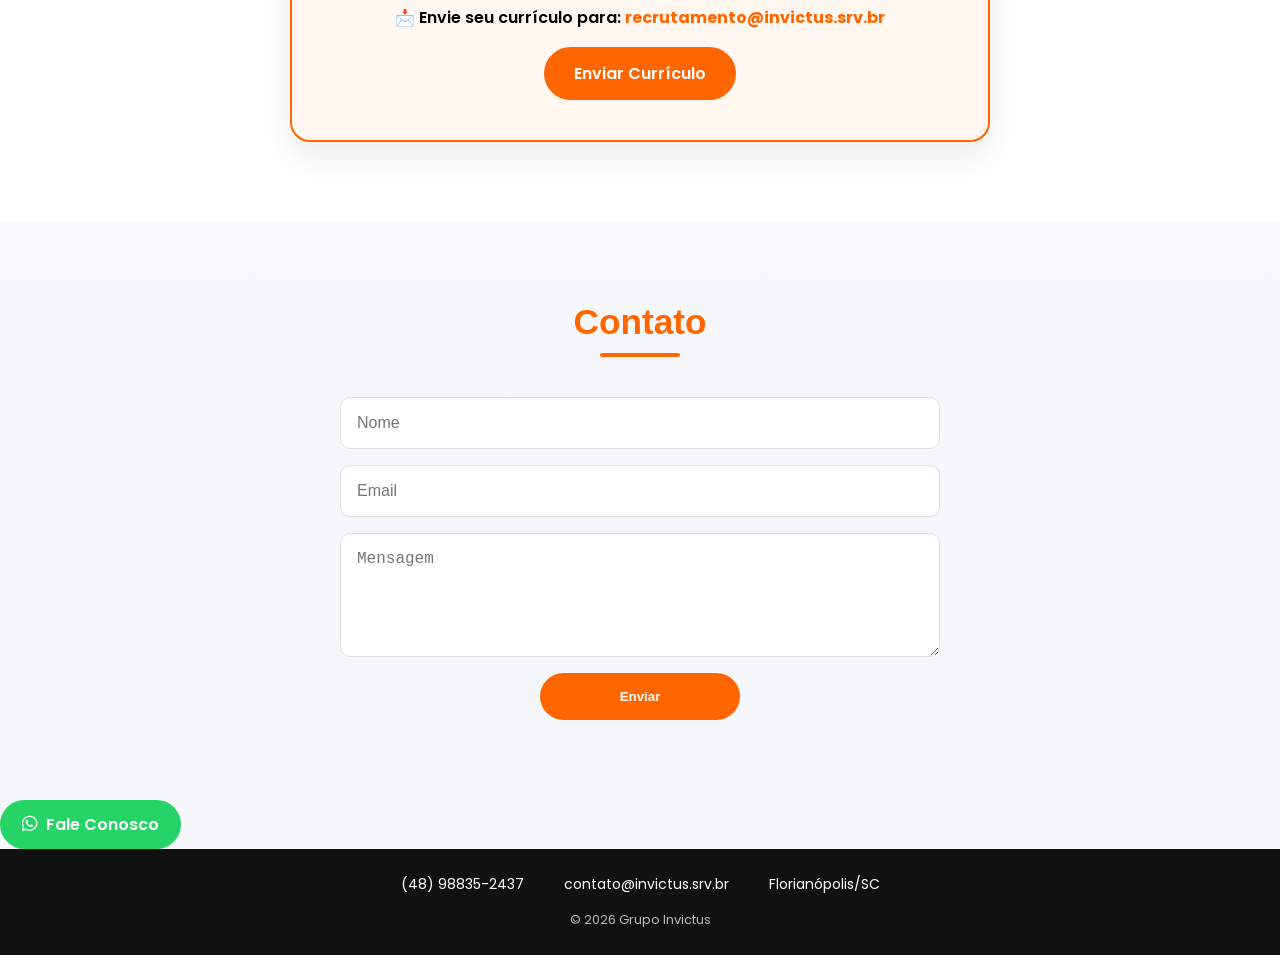
==== commit d3791909: "index.html" ====
--- a/index.html
+++ b/index.html
@@ -6,128 +6,125 @@
   <title>Grupo Invictus - Serviços Profissionais</title>
   <link rel="icon" type="image/png" href="imagens/icone.png">
   <link rel="stylesheet" href="https://cdnjs.cloudflare.com/ajax/libs/font-awesome/6.5.0/css/all.min.css">
-<link href="https://fonts.googleapis.com/css2?family=Inter:wght@600;700&display=swap" rel="stylesheet">
-<link href="https://fonts.googleapis.com/css2?family=Poppins:wght@400;600;700&display=swap" rel="stylesheet">
-
-
-  <!-- Google Fonts -->
-<link href="https://fonts.googleapis.com/css2?family=Inter:wght@600;700&family=Poppins:wght@400;600;700&display=swap" rel="stylesheet">
-
-<!-- CSS -->
-<link rel="stylesheet" href="style.css">
-
-  <!-- Cabeçalho -->
-  <header>
-    <img src="imagens/logo.png" alt="Logo Grupo Invictus">
-    <nav>
-      <a href="#Sobre-a-empresa">Sobre a empresa</a>
-      <a href="#servicos">Serviços</a>
-      <a href="#contato">Contato</a>
-    </nav>
-  </header>
-  <section class="hero">
-      <h1>Grupo Invictus</h1>
-      <h3>Gestão de Serviços</h3>
-
-
-  
-  
-</section>
-
-
-  <!-- Quem Somos -->
-  <section class="about fade-in" id="quem-somos">
-    <h2 class="section-title">Quem Somos</h2>
-    <p>Há 32 anos atuando no seguimento de prestação de serviços, estamos presentes nos Estados de <strong>Santa Catarina, Acre, Amazonas, Paraná, Minas Gerais, Mato Grosso e Mato Grosso do Sul e Rio de Janeiro com soluções para o setor público e privado</strong>, oferecendo serviços de qualidade com excelência e confiança.</p>
-  </section>
-
-  <!-- Serviços -->
-  <section class="services fade-in" id="servicos">
-    <h2 class="section-title">Nossos Serviços</h2>
-    <div class="services-grid">
-      <div class="service-card"><h3>Limpeza e Conservação</h3></div>
-      <div class="service-card"><h3>Apoio Administrativo</h3></div>
-      <div class="service-card"><h3>Gestão Hospitalar</h3></div>
-      <div class="service-card"><h3>Motorista</h3></div>
-      <div class="service-card"><h3>Porteiro</h3></div>
-      <div class="service-card"><h3>Copeira</h3></div>
-      <div class="service-card"><h3>Eletricista</h3></div>
-      <div class="service-card"><h3>Encanador</h3></div>
-      <div class="service-card"><h3>Manobrista</h3></div>
-      <div class="service-card"><h3>Almoxarifado</h3></div>
-      <div class="service-card"><h3>Recepção</h3></div>
-       <div class="service-card"><h3>Atendimento ao cliente</h3></div>
-    </div>
-  </section>
-
-  <!-- Nossos Clientes -->
-  <section class="clients fade-in" id="clientes">
-    <h2 class="section-title">Nossos Clientes</h2>
-    <div class="clients-grid">
-      <div class="client-card"><img src="imagens/cliente1.png" alt="Cliente 1"></div>
-      <div class="client-card"><img src="imagens/cliente2.png" alt="Cliente 2"></div>
-      <div class="client-card"><img src="imagens/cliente3.png" alt="Cliente 3"></div>
-      <div class="client-card"><img src="imagens/cliente4.png" alt="Cliente 4"></div>
-      <div class="client-card"><img src="imagens/cliente5.png" alt="Cliente 5"></div>
-      <div class="client-card"><img src="imagens/cliente6.png" alt="Cliente 6"></div>
-      <div class="client-card"><img src="imagens/cliente7.png" alt="Cliente 7"></div>
-      <div class="client-card"><img src="imagens/cliente8.png" alt="Cliente 8"></div>
-      <div class="client-card"><img src="imagens/cliente9.png" alt="Cliente 9"></div>
-    </div>
-  </section>
-
-  <!-- Missão, Visão e Valores -->
-  <section class="company-values">
-    <div class="container">
-      <h2>Missão, Visão e Valores</h2>
-      <div class="cards">
-        <div class="card">
-          <div class="icon">🎯</div>
-          <h3>Missão</h3>
-          <p>Oferecer serviços de alta qualidade em todo o território nacional, garantindo satisfação total dos nossos clientes e excelência operacional.</p>
-        </div>
-        <div class="card">
-          <div class="icon">👁️</div>
-          <h3>Visão</h3>
-          <p>Ser referência nacional no setor de prestação de serviços, reconhecida pela inovação, confiabilidade e compromisso com a sociedade.</p>
-        </div>
-        <div class="card">
-          <div class="icon">💎</div>
-          <h3>Valores</h3>
-          <p>Integridade, comprometimento, qualidade, respeito e foco no cliente, garantindo que cada ação reflita nosso profissionalismo e ética.</p>
-        </div>
+
+  <link href="https://fonts.googleapis.com/css2?family=Inter:wght@600;700&display=swap" rel="stylesheet">
+  <link href="https://fonts.googleapis.com/css2?family=Poppins:wght@400;600;700&display=swap" rel="stylesheet">
+
+  <!-- CSS -->
+  <link rel="stylesheet" href="style.css">
+</head>
+
+<body>
+
+<!-- HEADER -->
+<header>
+  <img src="imagens/logo.png" alt="Logo Grupo Invictus">
+  <nav>
+    <a href="#Sobre-a-empresa">Sobre a empresa</a>
+    <a href="#servicos">Serviços</a>
+    <a href="#contato">Contato</a>
+  </nav>
+</header>
+
+<section class="hero">
+  <h1>Grupo Invictus</h1>
+  <h3>Gestão de Serviços</h3>
+</section>
+
+<!-- Quem Somos -->
+<section class="about fade-in" id="quem-somos">
+  <h2 class="section-title">Quem Somos</h2>
+  <p>
+    Há 32 anos atuando no seguimento de prestação de serviços, estamos presentes nos Estados de 
+    <strong>Santa Catarina, Acre, Amazonas, Paraná, Minas Gerais, Mato Grosso e Mato Grosso do Sul e Rio de Janeiro</strong>, 
+    oferecendo serviços de qualidade com excelência e confiança.
+  </p>
+</section>
+
+<!-- Serviços -->
+<section class="services fade-in" id="servicos">
+  <h2 class="section-title">Nossos Serviços</h2>
+  <div class="services-grid">
+    <div class="service-card"><h3>Limpeza e Conservação</h3></div>
+    <div class="service-card"><h3>Apoio Administrativo</h3></div>
+    <div class="service-card"><h3>Gestão Hospitalar</h3></div>
+    <div class="service-card"><h3>Motorista</h3></div>
+    <div class="service-card"><h3>Porteiro</h3></div>
+    <div class="service-card"><h3>Copeira</h3></div>
+    <div class="service-card"><h3>Eletricista</h3></div>
+    <div class="service-card"><h3>Encanador</h3></div>
+    <div class="service-card"><h3>Manobrista</h3></div>
+    <div class="service-card"><h3>Almoxarifado</h3></div>
+    <div class="service-card"><h3>Recepção</h3></div>
+    <div class="service-card"><h3>Atendimento ao cliente</h3></div>
+  </div>
+</section>
+
+<!-- Clientes -->
+<section class="clients fade-in" id="clientes">
+  <h2 class="section-title">Nossos Clientes</h2>
+  <div class="clients-grid">
+    <div class="client-card"><img src="imagens/cliente1.png" alt="Cliente 1"></div>
+    <div class="client-card"><img src="imagens/cliente2.png" alt="Cliente 2"></div>
+    <div class="client-card"><img src="imagens/cliente3.png" alt="Cliente 3"></div>
+    <div class="client-card"><img src="imagens/cliente4.png" alt="Cliente 4"></div>
+    <div class="client-card"><img src="imagens/cliente5.png" alt="Cliente 5"></div>
+    <div class="client-card"><img src="imagens/cliente6.png" alt="Cliente 6"></div>
+    <div class="client-card"><img src="imagens/cliente7.png" alt="Cliente 7"></div>
+    <div class="client-card"><img src="imagens/cliente8.png" alt="Cliente 8"></div>
+    <div class="client-card"><img src="imagens/cliente9.png" alt="Cliente 9"></div>
+  </div>
+</section>
+
+<!-- Missão -->
+<section class="company-values">
+  <div class="container">
+    <h2>Missão, Visão e Valores</h2>
+    <div class="cards">
+      <div class="card">
+        <div class="icon">🎯</div>
+        <h3>Missão</h3>
+        <p>Oferecer serviços de alta qualidade em todo o território nacional.</p>
+      </div>
+      <div class="card">
+        <div class="icon">👁️</div>
+        <h3>Visão</h3>
+        <p>Ser referência nacional no setor.</p>
+      </div>
+      <div class="card">
+        <div class="icon">💎</div>
+        <h3>Valores</h3>
+        <p>Integridade, comprometimento e qualidade.</p>
       </div>
     </div>
-  </section>
-
-  
-  
-
-
-  <!-- Onde Estamos -->
-  <section class="about fade-in" id="Onde Estamos">
-    <h2 class="section-title">Onde Estamos</h2>
+  </div>
+</section>
+
+<!-- Onde Estamos -->
+<section class="about fade-in" id="onde-estamos">
+  <h2 class="section-title">Onde Estamos</h2>
+
   <img 
-  src="imagens/mapa.png"
-  alt="Mapa do Brasil"
-  style="width: 50%; height: auto; display: block; margin: auto;"
-
-
+    src="imagens/mapa.png"
+    alt="Mapa do Brasil"
+    style="width: 50%; height: auto; display: block; margin: auto;"
+  >
+</section>
+
+<!-- ARP -->
 <section class="arp-section">
-
   <h2 class="section-title">Temos uma ARP pronta para contração</h2>
-  <form>
+
   <p class="arp-text">
-    A Ata de Registro de Preços (ARP) permite que o órgão público realize a contratação 
-    de forma rápida, segura e sem necessidade de nova licitação. 
-    Com nossa ARP vigente, garantimos agilidade, conformidade legal e eficiência para a administração pública.
+    A Ata de Registro de Preços (ARP) permite contratação rápida e segura.
   </p>
 
   <a href="arquivos/apresentacao.pdf" download class="btn-download">
     <i class="fa-solid fa-file-pdf"></i> Baixar Apresentação da ARP
   </a>
-
-    <!-- VAGA PCD -->
+</section>
+
+<!-- VAGA PCD -->
 <section class="vaga-pcd fade-in" id="trabalhe-conosco">
   <h2 class="section-title">Vagas para PCD</h2>
 
@@ -135,15 +132,13 @@
     <h3>Banco de Talentos - Pessoas com Deficiência (PCD)</h3>
 
     <p>
-      O <strong>Grupo Invictus</strong> está com oportunidades abertas para profissionais PCD em diversas áreas.
-      Buscamos pessoas comprometidas, responsáveis e que desejam crescer profissionalmente.
+      O <strong>Grupo Invictus</strong> está com oportunidades abertas para profissionais PCD.
     </p>
 
     <ul>
-      <li>✔ Vagas em diferentes setores (Administrativo, Operacional, Atendimento e mais)</li>
-      <li>✔ Oportunidades em vários estados</li>
-      <li>✔ Ambiente inclusivo e respeitoso</li>
-      <li>✔ Possibilidade de crescimento</li>
+      <li>✔ Diversas áreas</li>
+      <li>✔ Ambiente inclusivo</li>
+      <li>✔ Crescimento profissional</li>
     </ul>
 
     <p class="email-envio">
@@ -159,10 +154,7 @@
   </div>
 </section>
 
-
-
-
-  <!-- Contato -->
+<!-- CONTATO -->
 <section class="contact fade-in" id="contato">
   <h2 class="section-title">Contato</h2>
   <form>
@@ -173,70 +165,41 @@
   </form>
 </section>
 
- <a href="https://wa.me/5548988352437" 
-   class="whatsapp-btn" 
-   target="_blank">
-   <i class="fa-brands fa-whatsapp"></i> Fale Conosco
+<a href="https://wa.me/5548988352437" class="whatsapp-btn" target="_blank">
+  <i class="fa-brands fa-whatsapp"></i> Fale Conosco
 </a>
 
-
-  <!-- Rodapé -->
- <footer class="rodape">
+<!-- RODAPÉ -->
+<footer class="rodape">
   <div class="rodape-conteudo">
-
-    <div class="rodape-item">
-      <i class="fa-solid fa-phone"></i>
-      <span>(48) 98835-2437</span>
-    </div>
-
-    <div class="rodape-item">
-      <i class="fa-solid fa-envelope"></i>
-      <span>contato@invictus.srv.br</span>
-    </div>
-
-    <div class="rodape-item">
-      <i class="fa-solid fa-location-dot"></i>
-      <span>Av Rio Branco, 404, Centro - Florianópolis/SC</span>
-    </div>
-
+    <div class="rodape-item">(48) 98835-2437</div>
+    <div class="rodape-item">contato@invictus.srv.br</div>
+    <div class="rodape-item">Florianópolis/SC</div>
   </div>
 
   <div class="rodape-copy">
-    &copy; 2026 Grupo Invictus. Todos os direitos reservados.
+    &copy; 2026 Grupo Invictus
   </div>
 </footer>
 
-
-
-  <!-- JS Animations -->
-  <script>
-    const faders = document.querySelectorAll('.fade-in');
-
-    const appearOptions = {
-      threshold: 0.3
-    };
-
-    const appearOnScroll = new IntersectionObserver(function(entries, appearOnScroll) {
-      entries.forEach(entry => {
-        if (!entry.isIntersecting) return;
-        entry.target.classList.add('show');
-        appearOnScroll.unobserve(entry.target);
-      });
-    }, appearOptions);
-
-    faders.forEach(fader => {
-      appearOnScroll.observe(fader);
+<!-- SCRIPT -->
+<script>
+  const faders = document.querySelectorAll('.fade-in');
+
+  const appearOnScroll = new IntersectionObserver(function(entries, observer) {
+    entries.forEach(entry => {
+      if (!entry.isIntersecting) return;
+      entry.target.classList.add('show');
+      observer.unobserve(entry.target);
     });
-  </script>
+  }, { threshold: 0.3 });
+
+  faders.forEach(fader => {
+    appearOnScroll.observe(fader);
+  });
+</script>
+
+<div class="capa"></div>
 
 </body>
 </html>
-
-<div class="capa"></div>
-
-
-
-
-
-
-
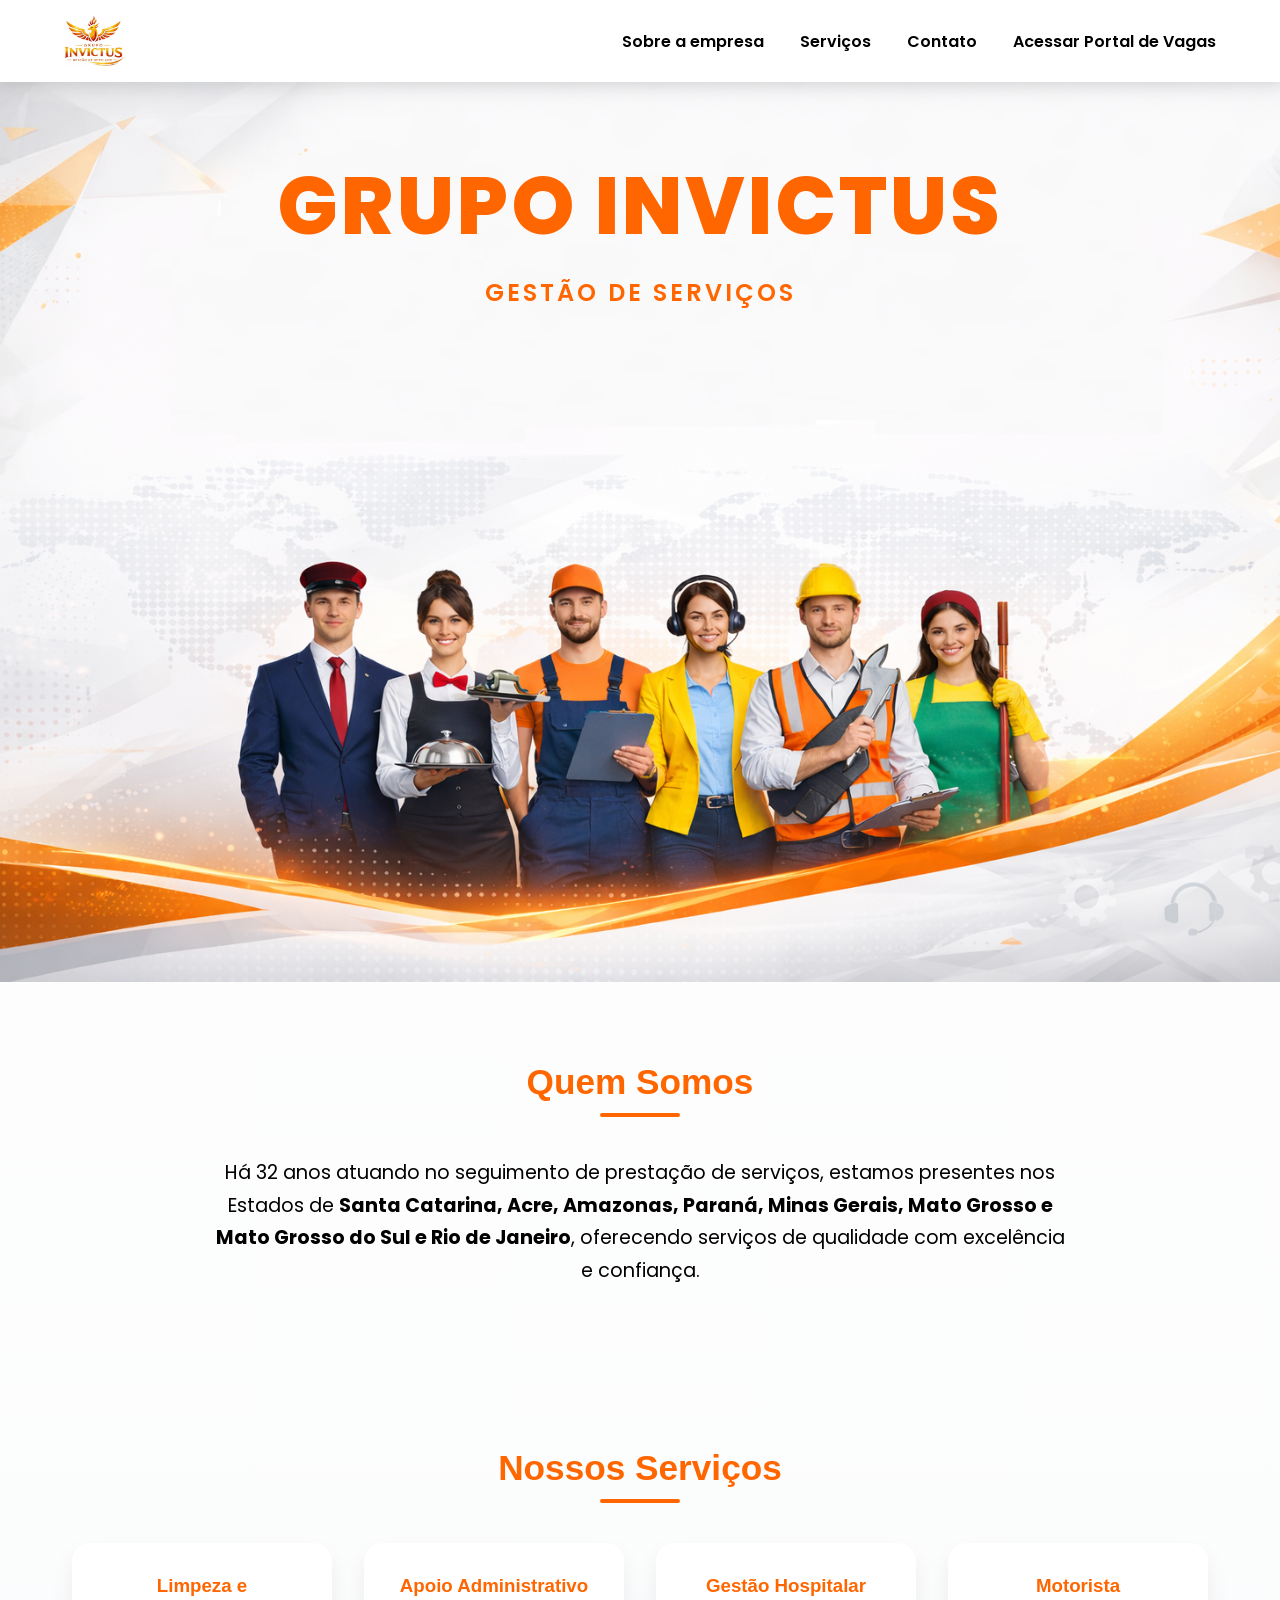
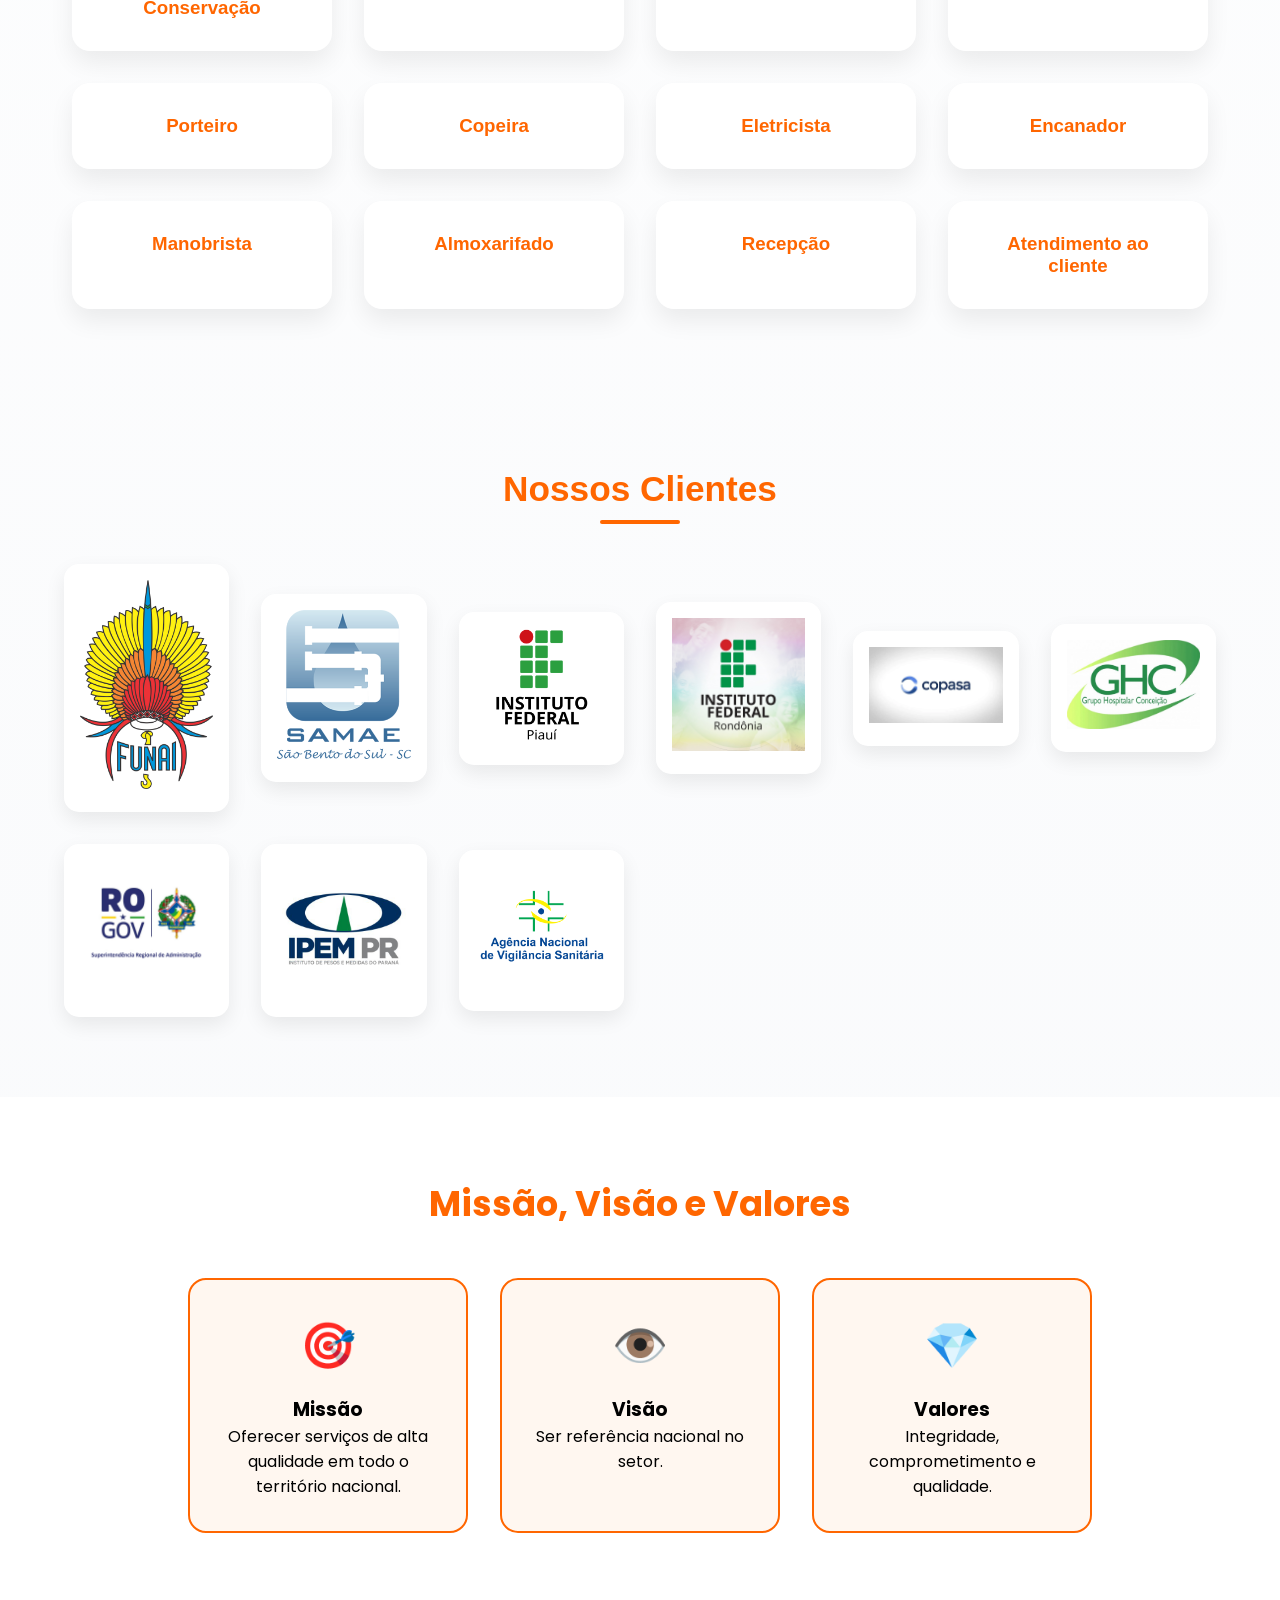
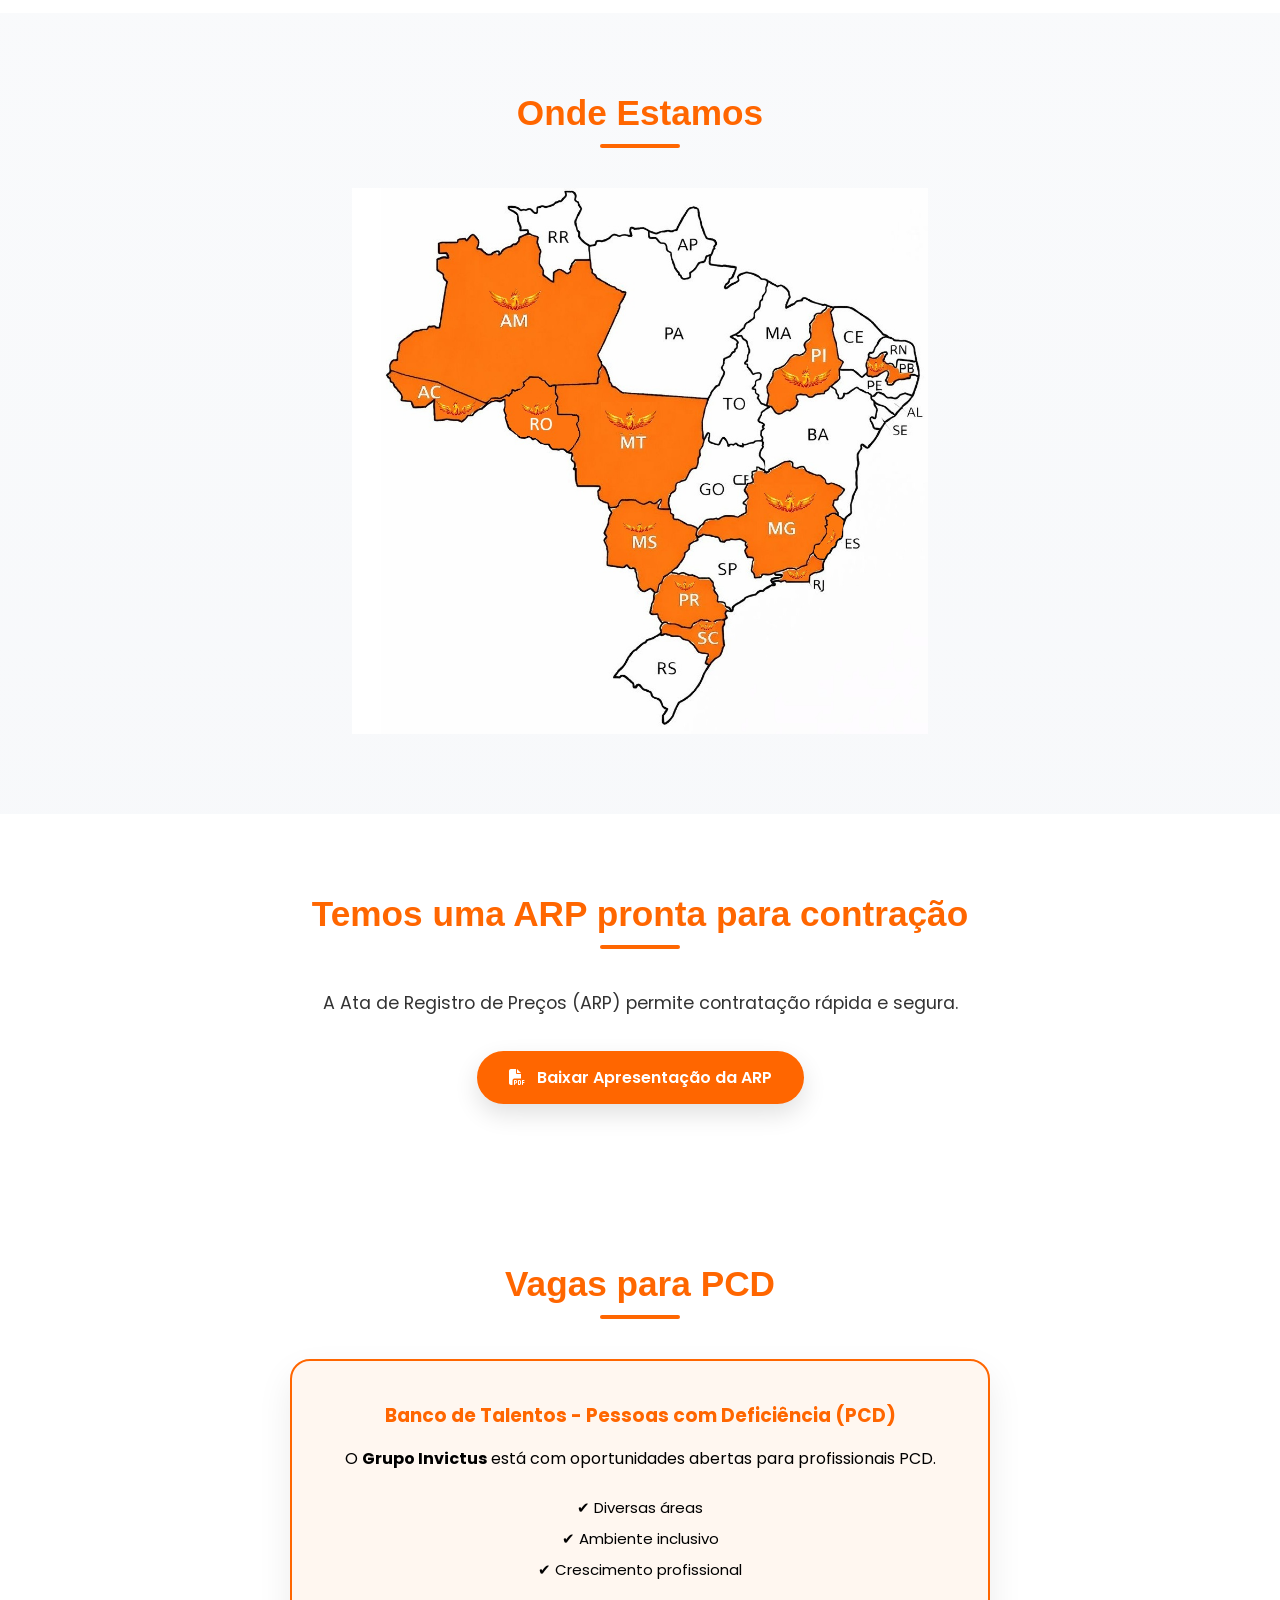
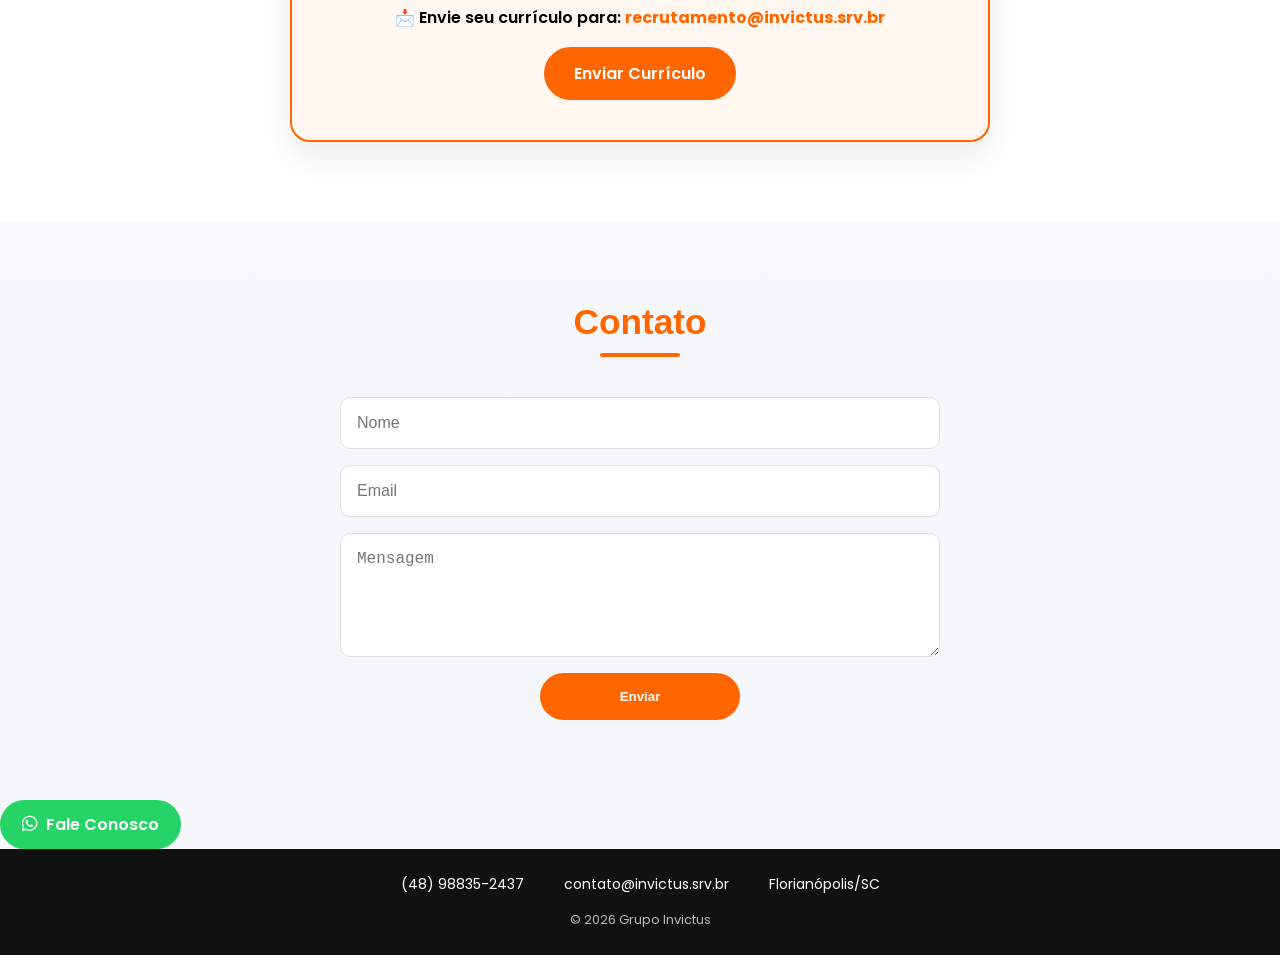
==== commit ba4d44a4: "index.html" ====
--- a/index.html
+++ b/index.html
@@ -23,6 +23,9 @@
     <a href="#Sobre-a-empresa">Sobre a empresa</a>
     <a href="#servicos">Serviços</a>
     <a href="#contato">Contato</a>
+    <a href="https://www.grupoinvictus.srv.br/" class="btn-vagas">
+  Acessar Portal de Vagas
+</a>
   </nav>
 </header>
 
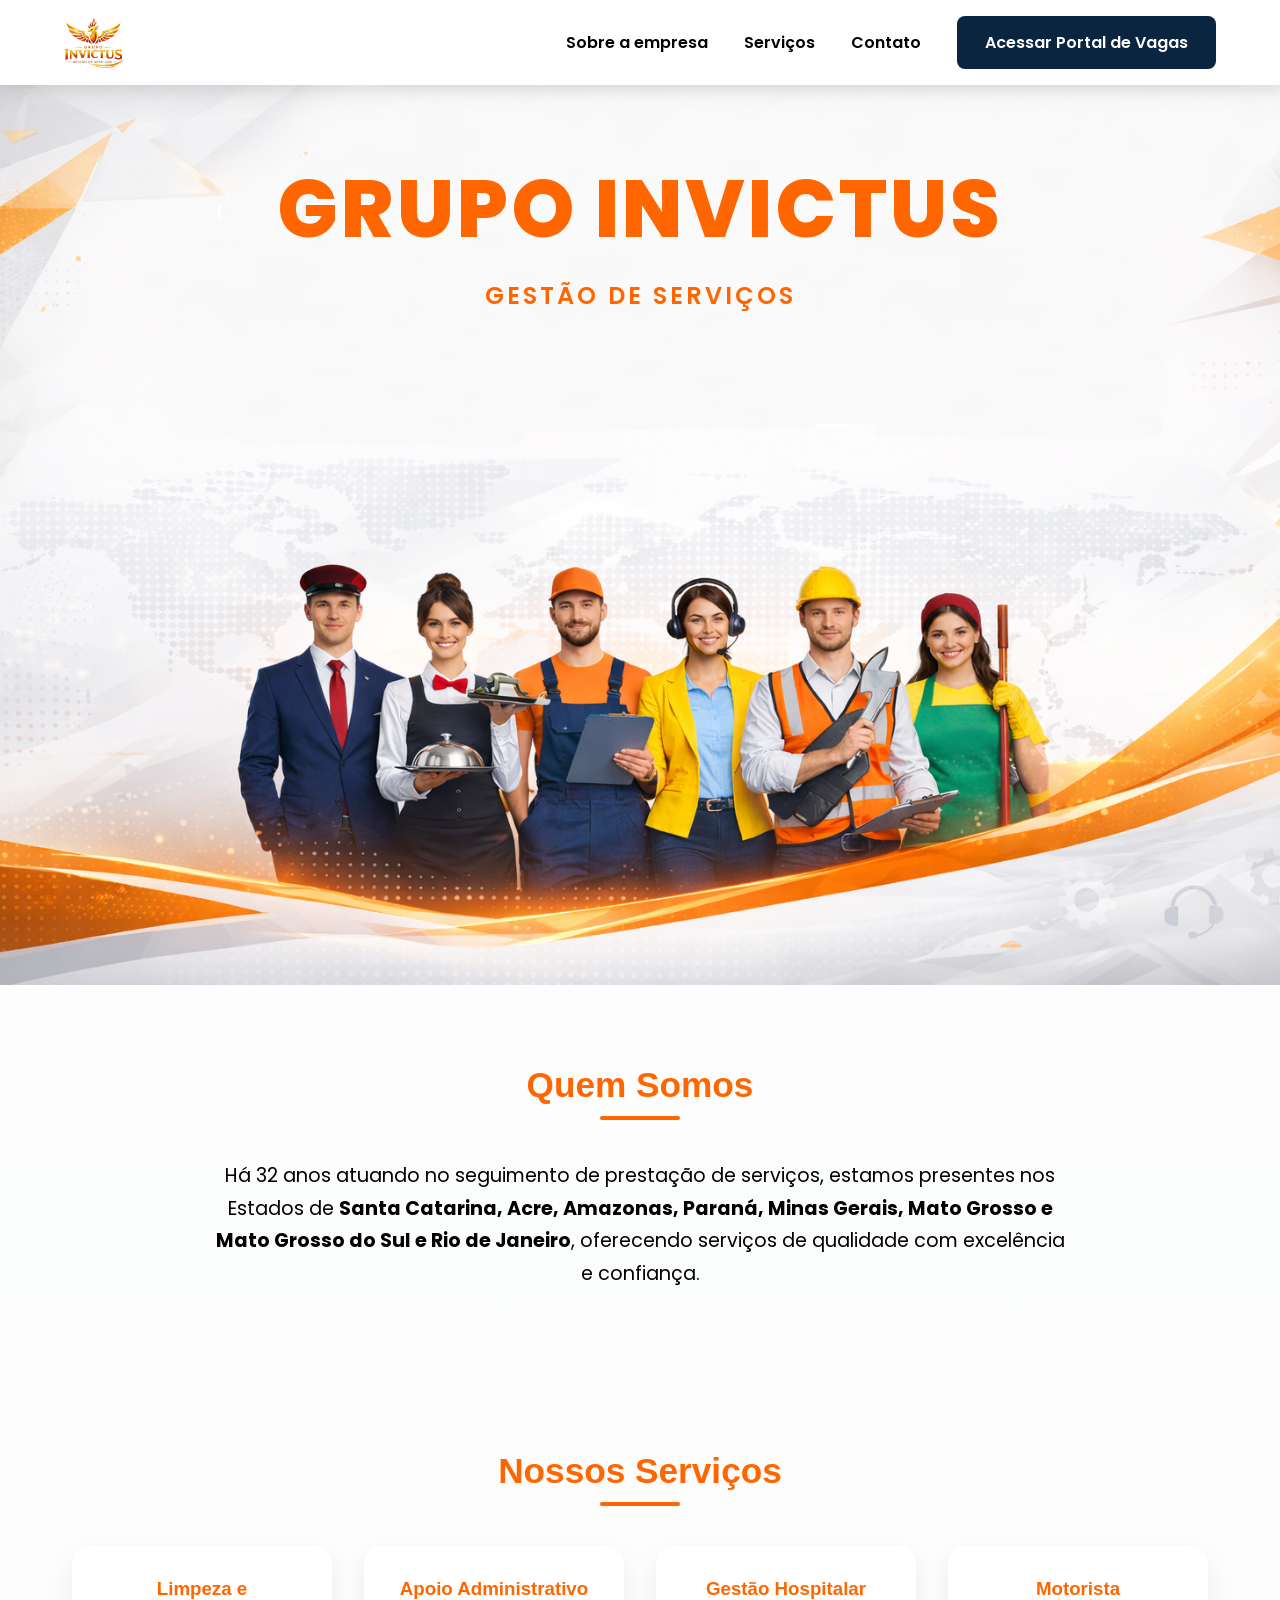
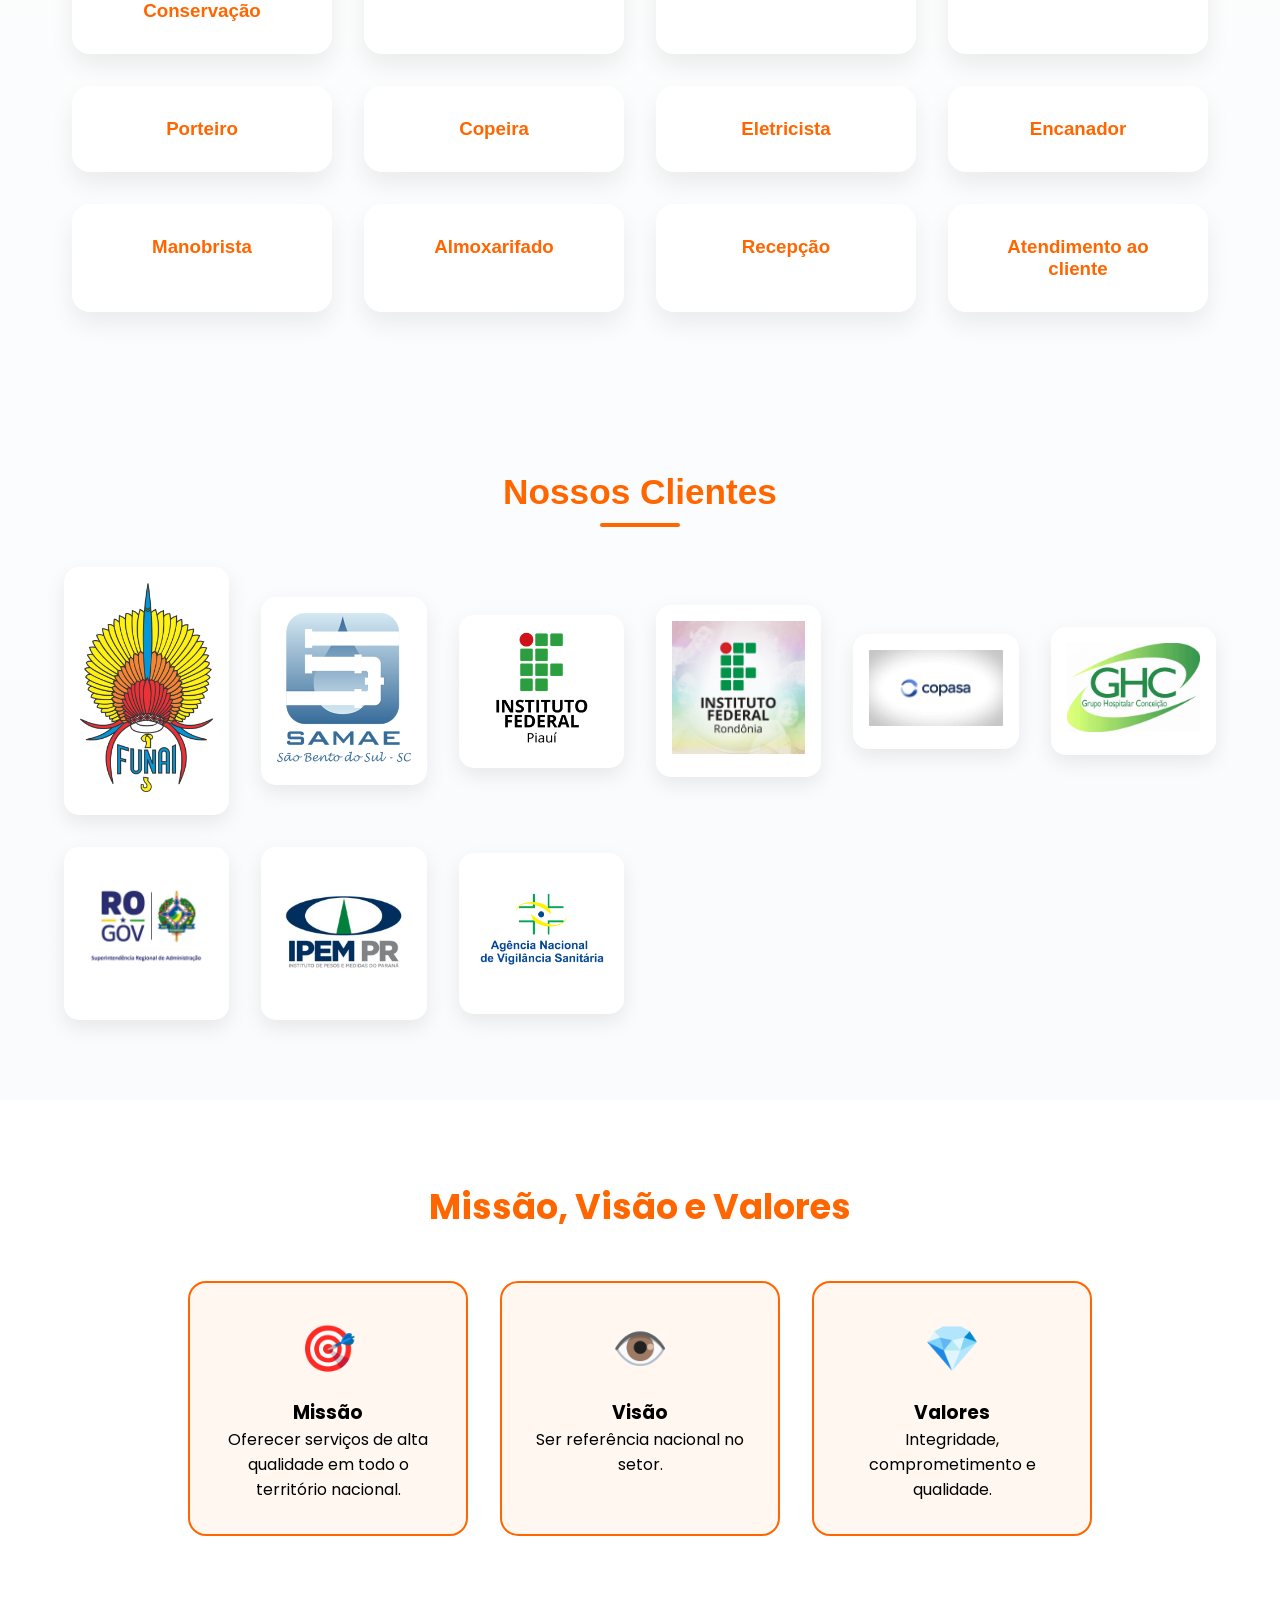
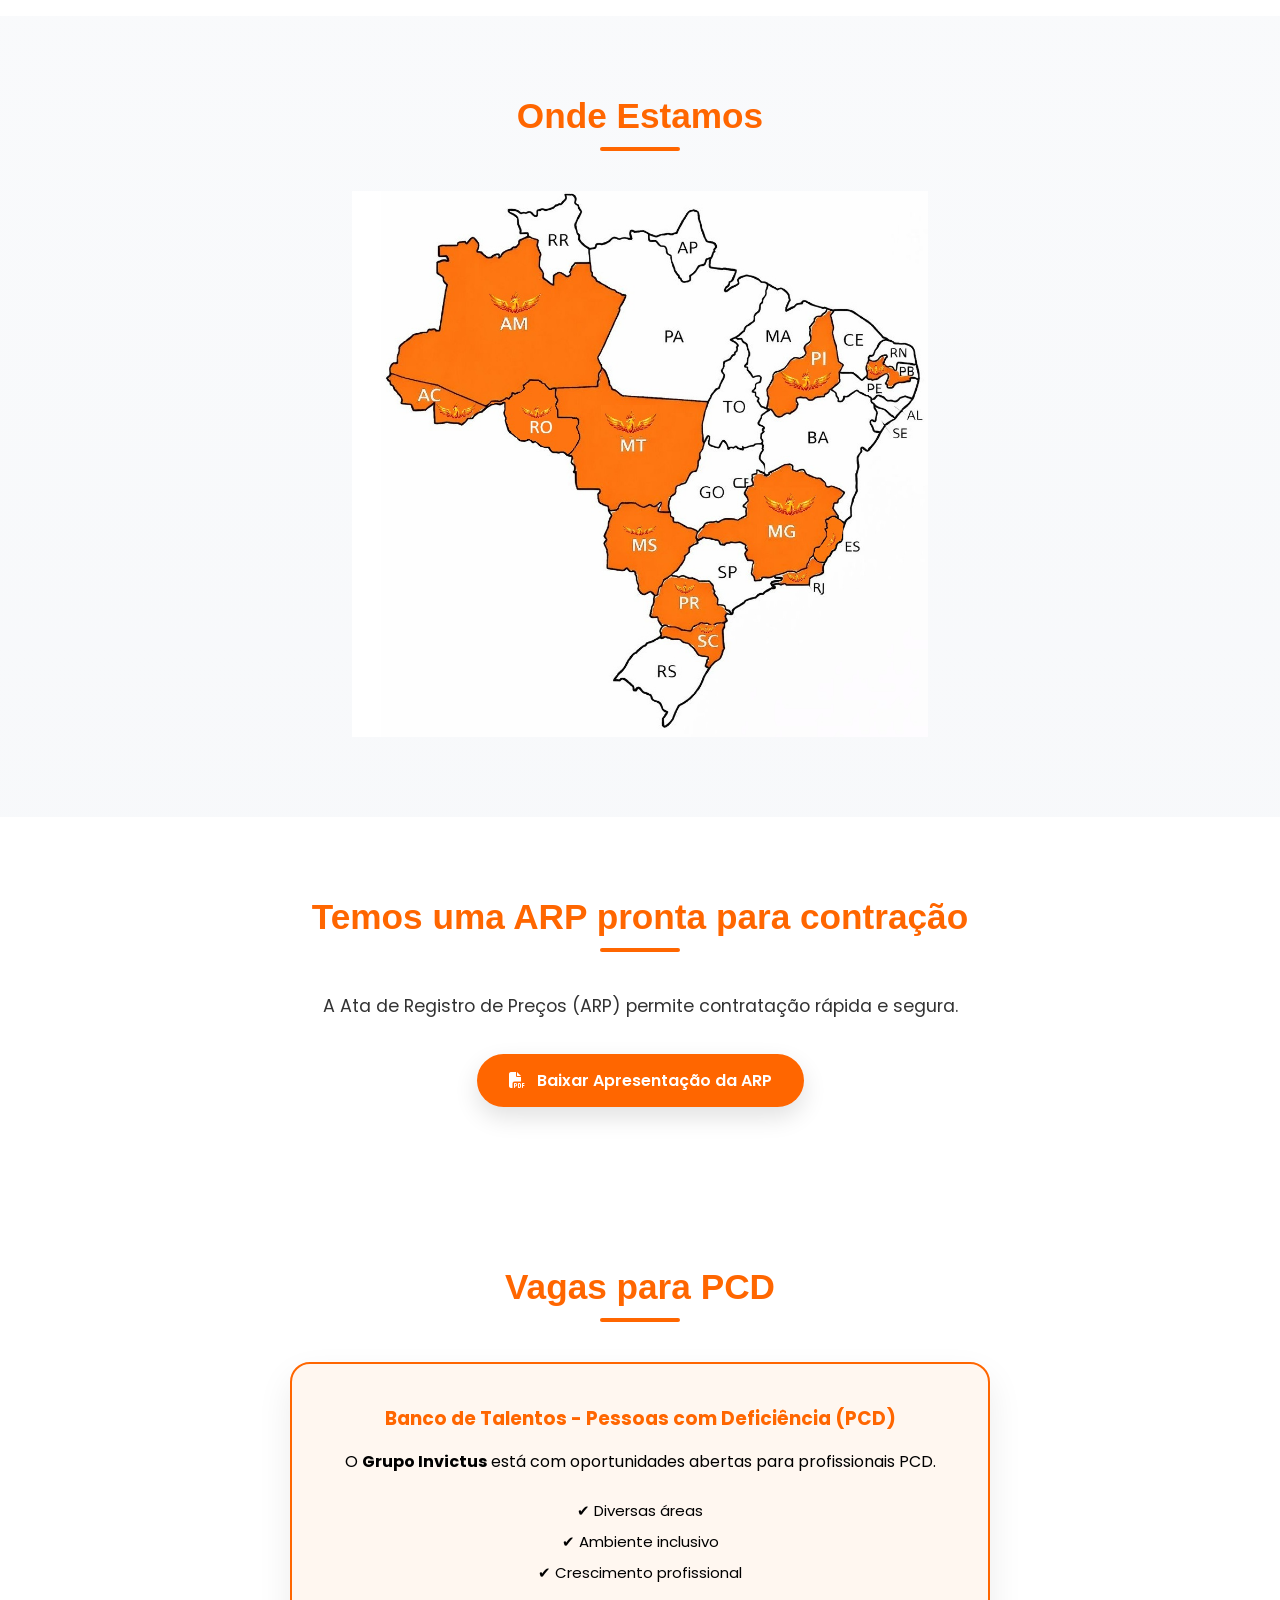
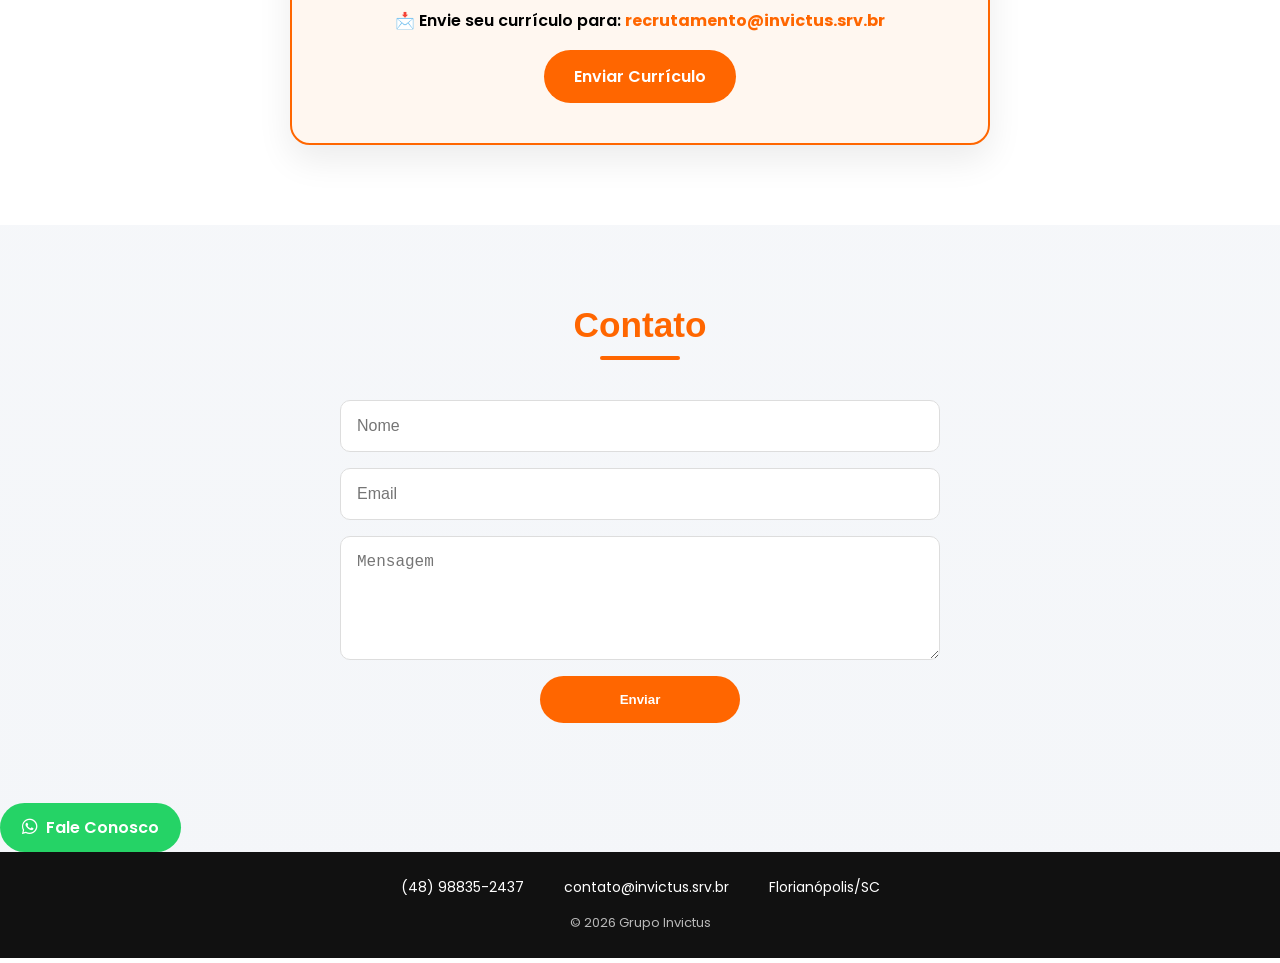
==== commit fc11506a: "index.html" ====
--- a/index.html
+++ b/index.html
@@ -23,7 +23,7 @@
     <a href="#Sobre-a-empresa">Sobre a empresa</a>
     <a href="#servicos">Serviços</a>
     <a href="#contato">Contato</a>
-    <a href="https://www.grupoinvictus.srv.br/" class="btn-vagas">
+    <a href="vagas/index.html" class="btn-vagas">
   Acessar Portal de Vagas
 </a>
   </nav>
--- a/style.css
+++ b/style.css
@@ -595,3 +595,17 @@
   transform: translateY(-3px);
 }
 
+.btn-vagas {
+  display: inline-block;
+  background: #0a2540;
+  color: #ffffff;
+  padding: 14px 28px;
+  border-radius: 8px;
+  font-weight: 600;
+  transition: 0.3s;
+}
+
+.btn-vagas:hover {
+  background: #163a63;
+  transform: translateY(-2px);
+}
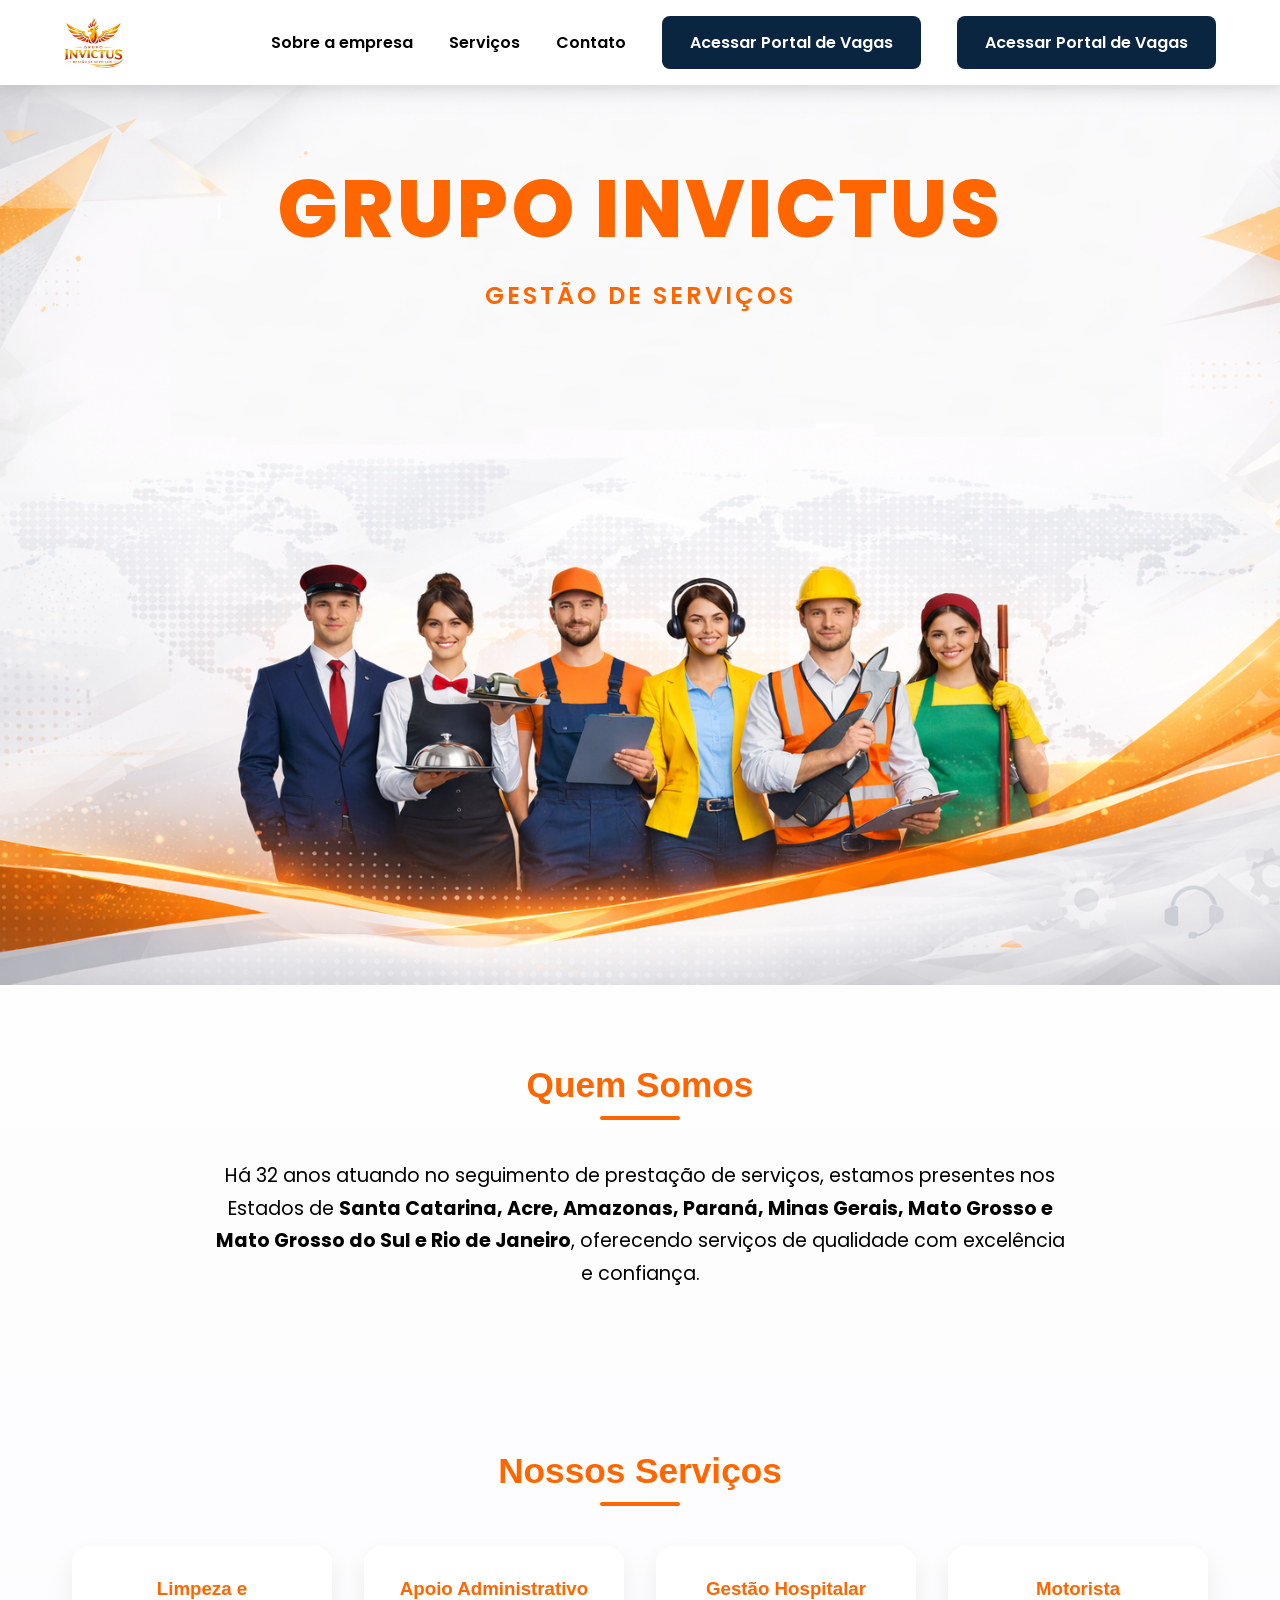
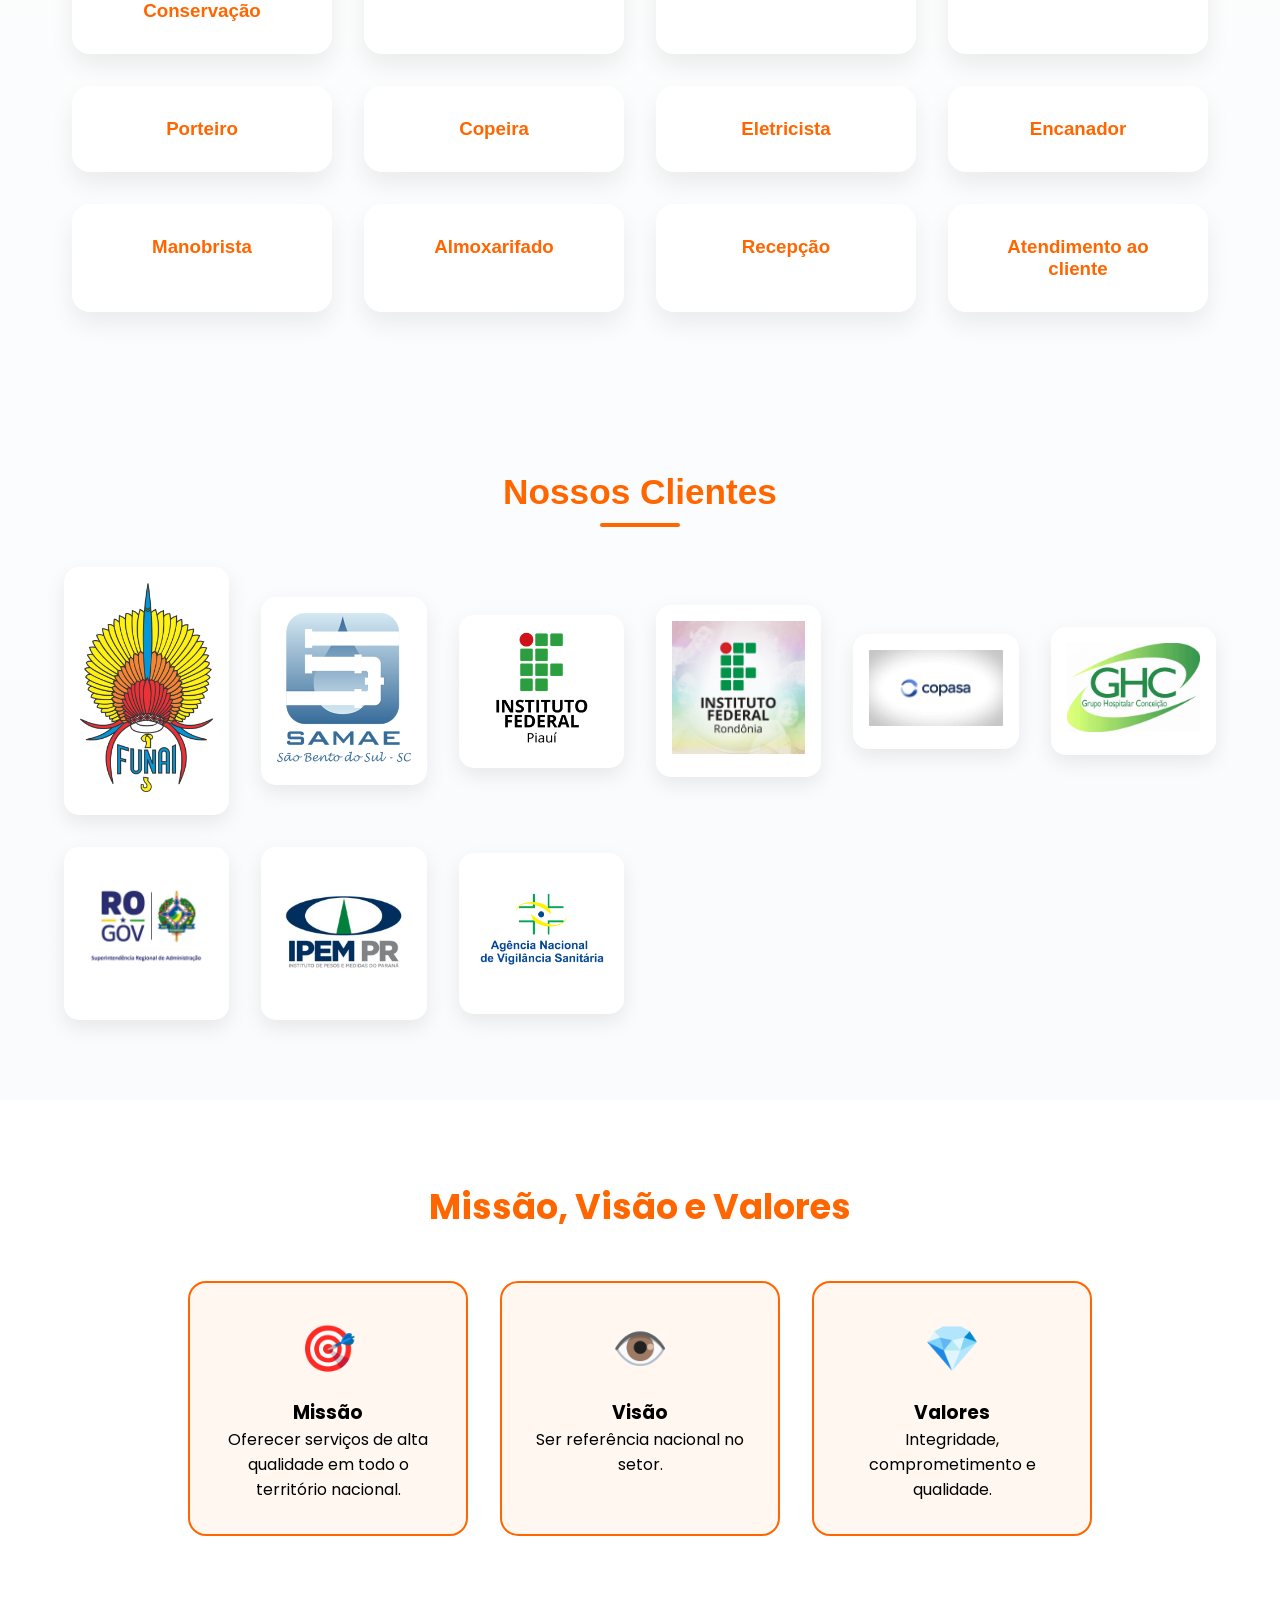
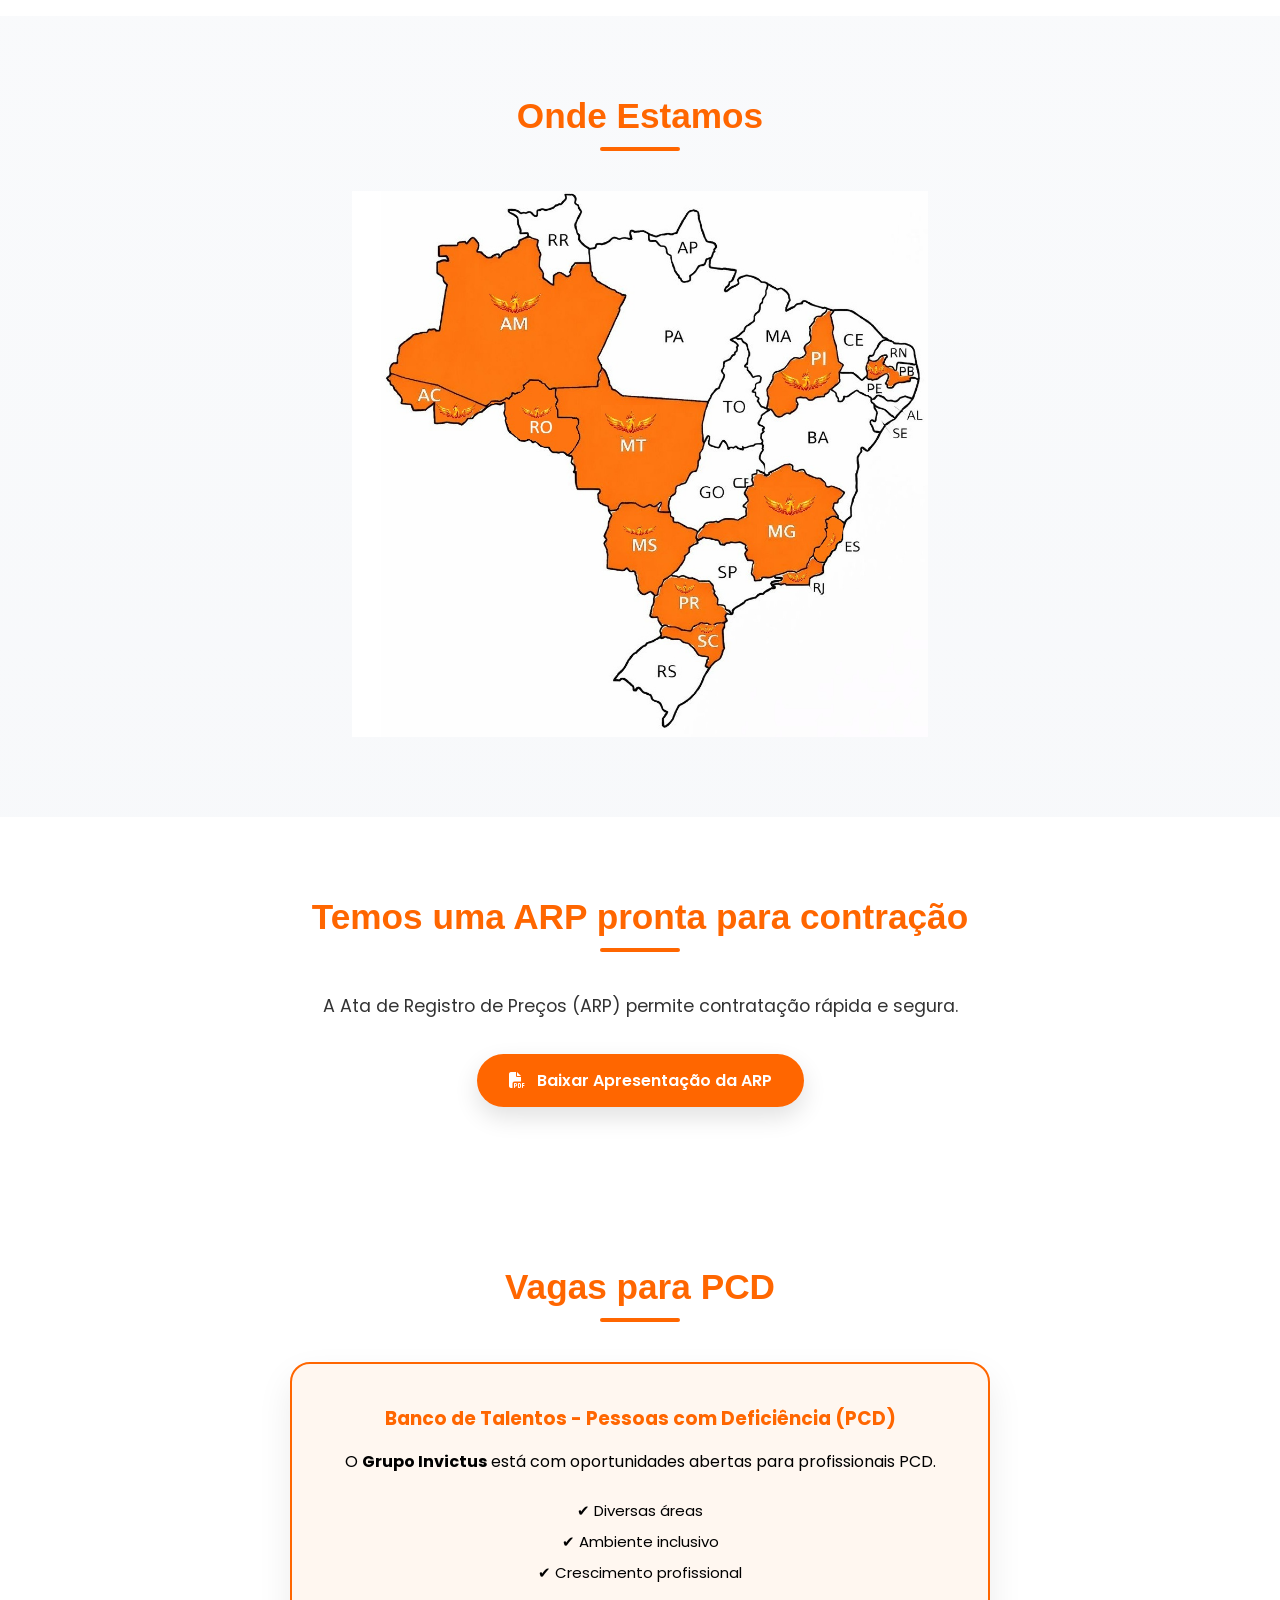
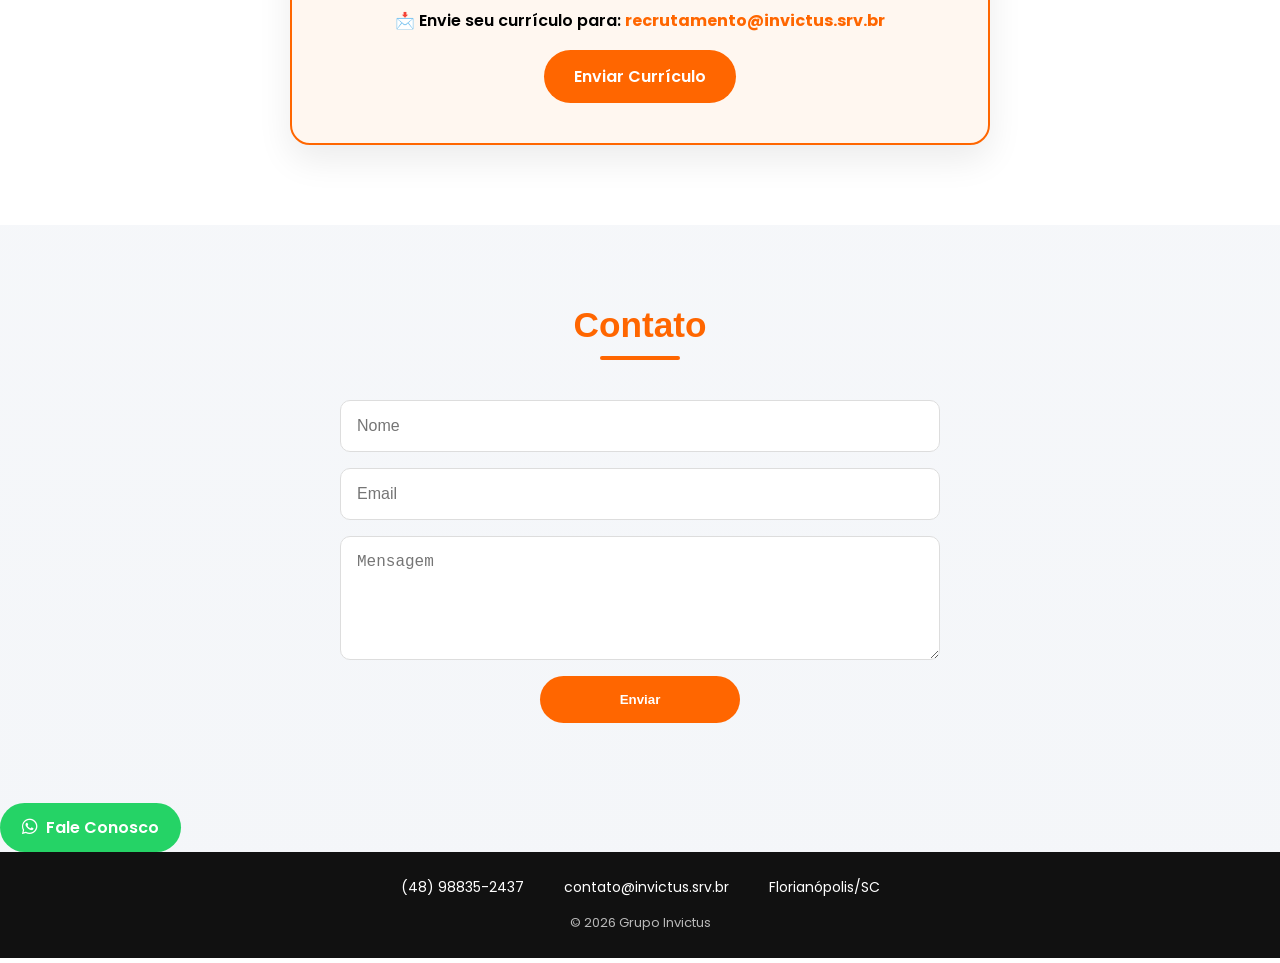
==== commit afe03e27: "index.html" ====
--- a/index.html
+++ b/index.html
@@ -23,6 +23,9 @@
     <a href="#Sobre-a-empresa">Sobre a empresa</a>
     <a href="#servicos">Serviços</a>
     <a href="#contato">Contato</a>
+    <a href="vagas/index.html" class="btn-vagas">
+  Acessar Portal de Vagas
+</a>
     <a href="vagas/index.html" class="btn-vagas">
   Acessar Portal de Vagas
 </a>
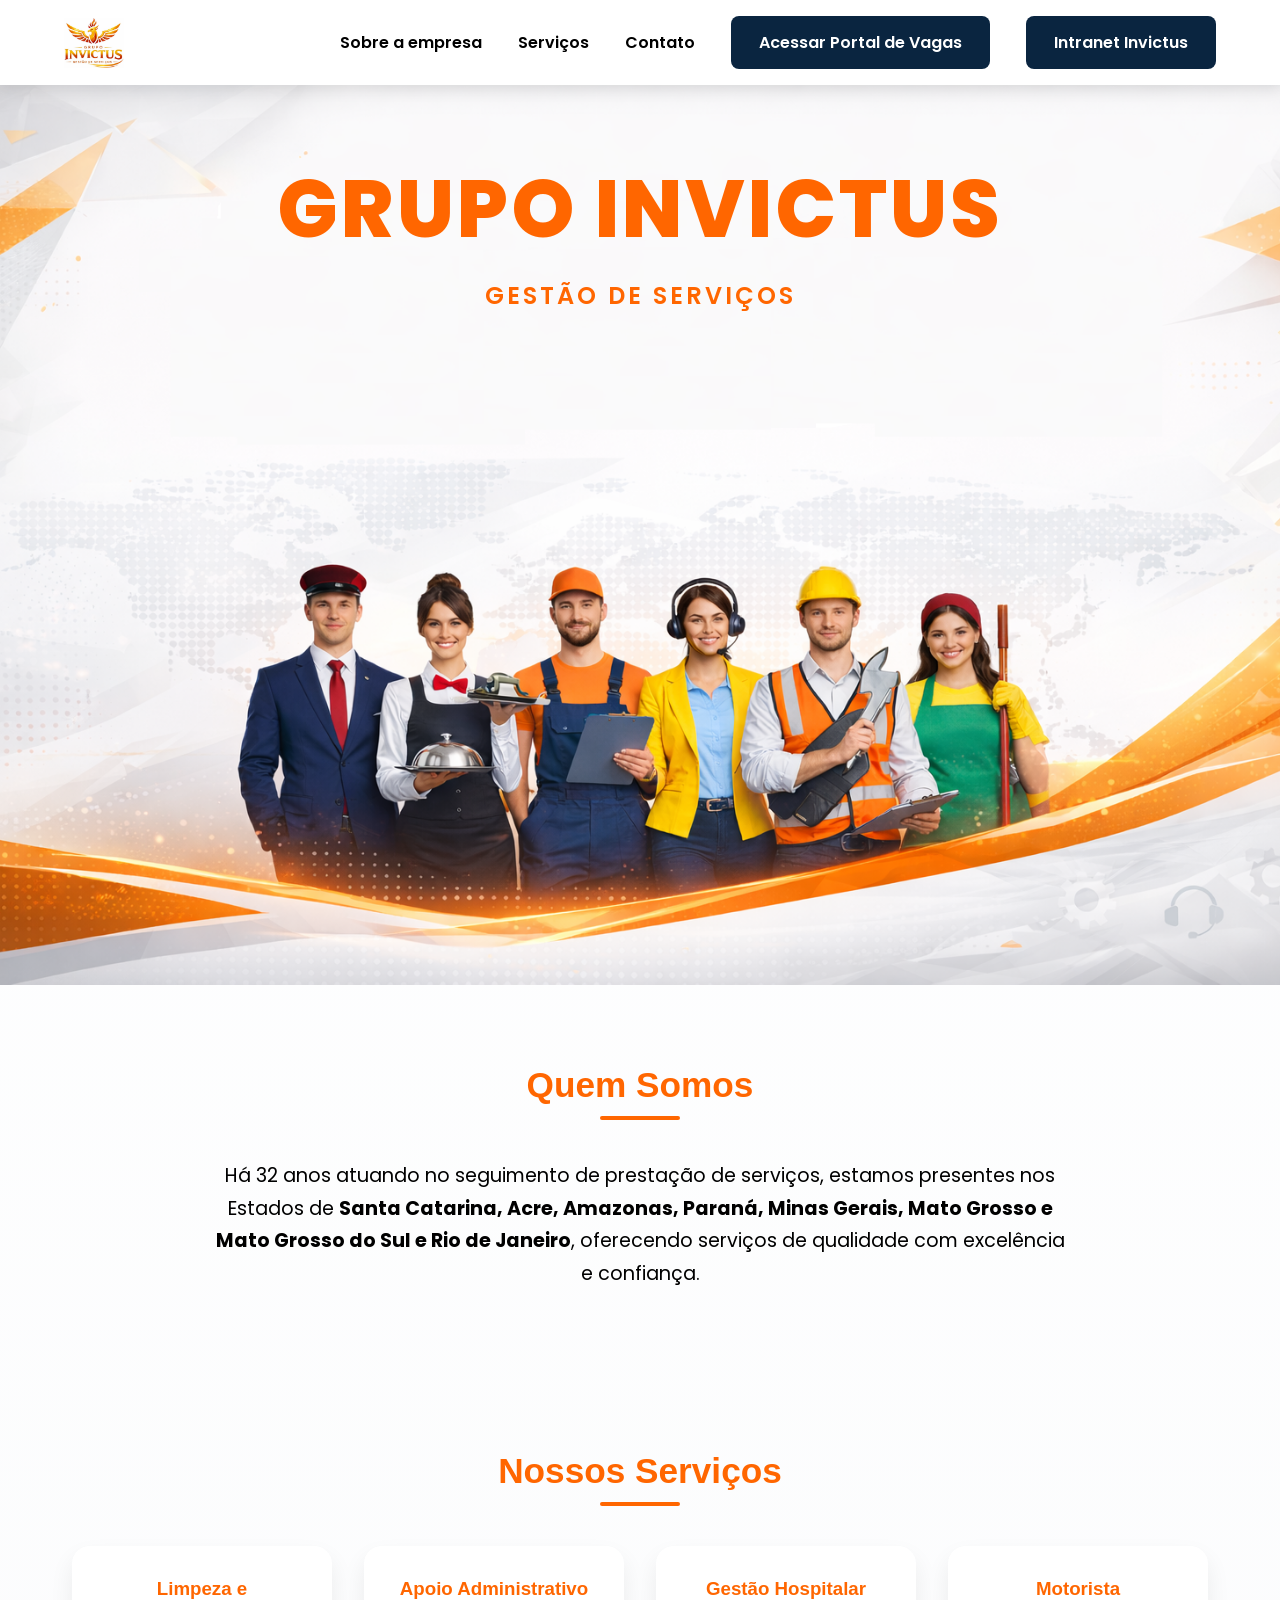
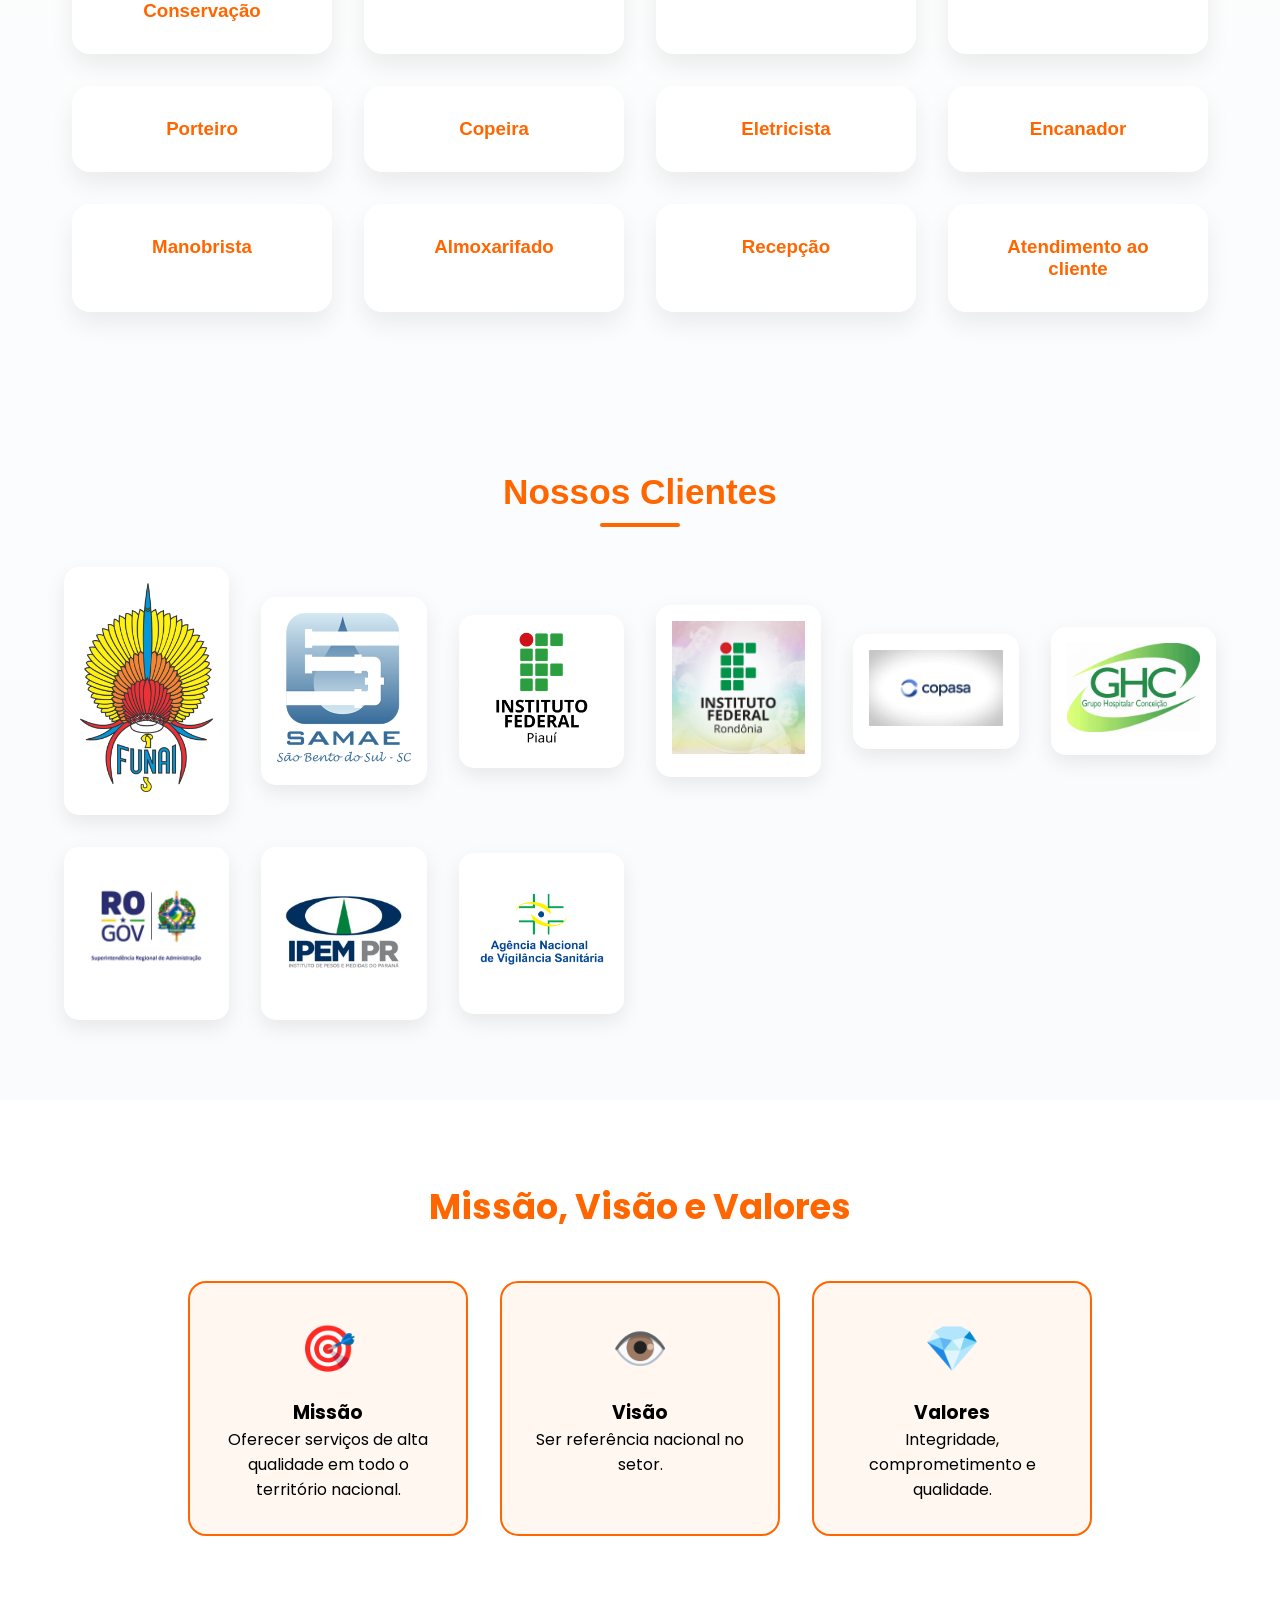
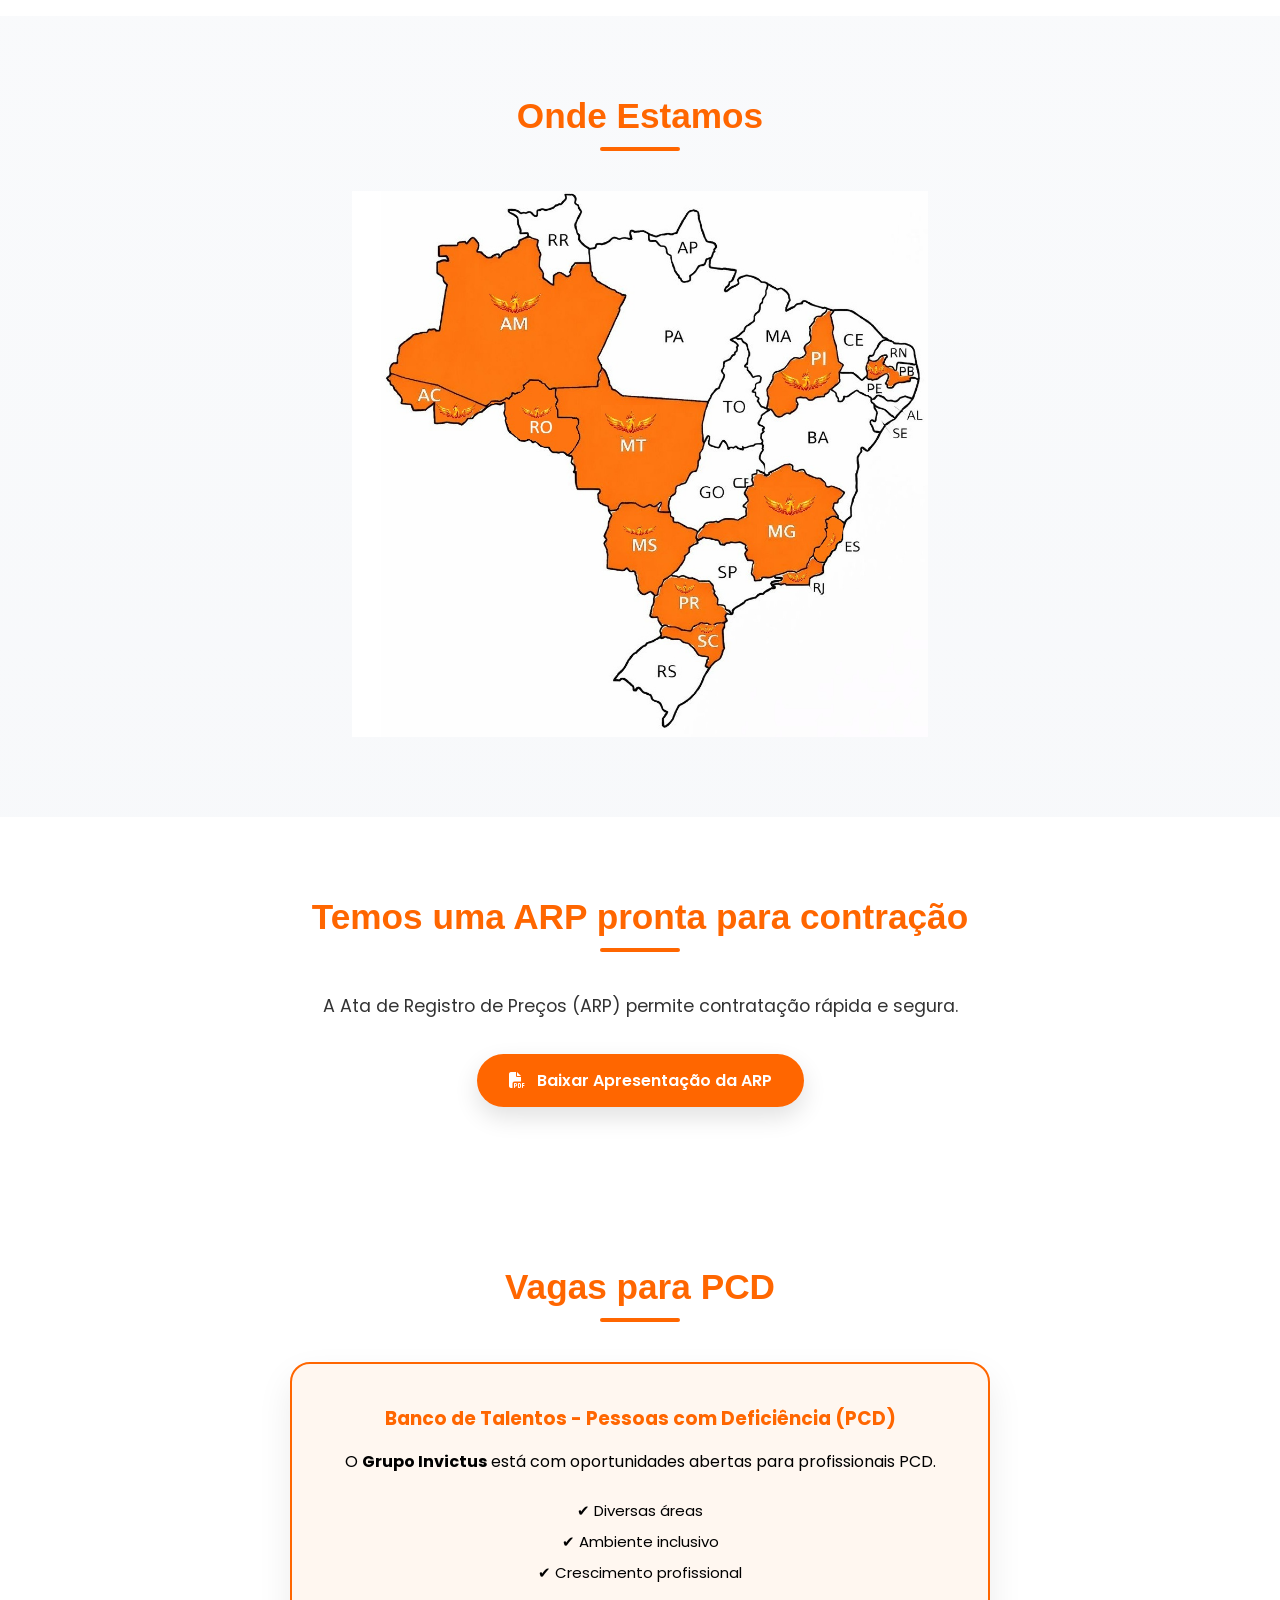
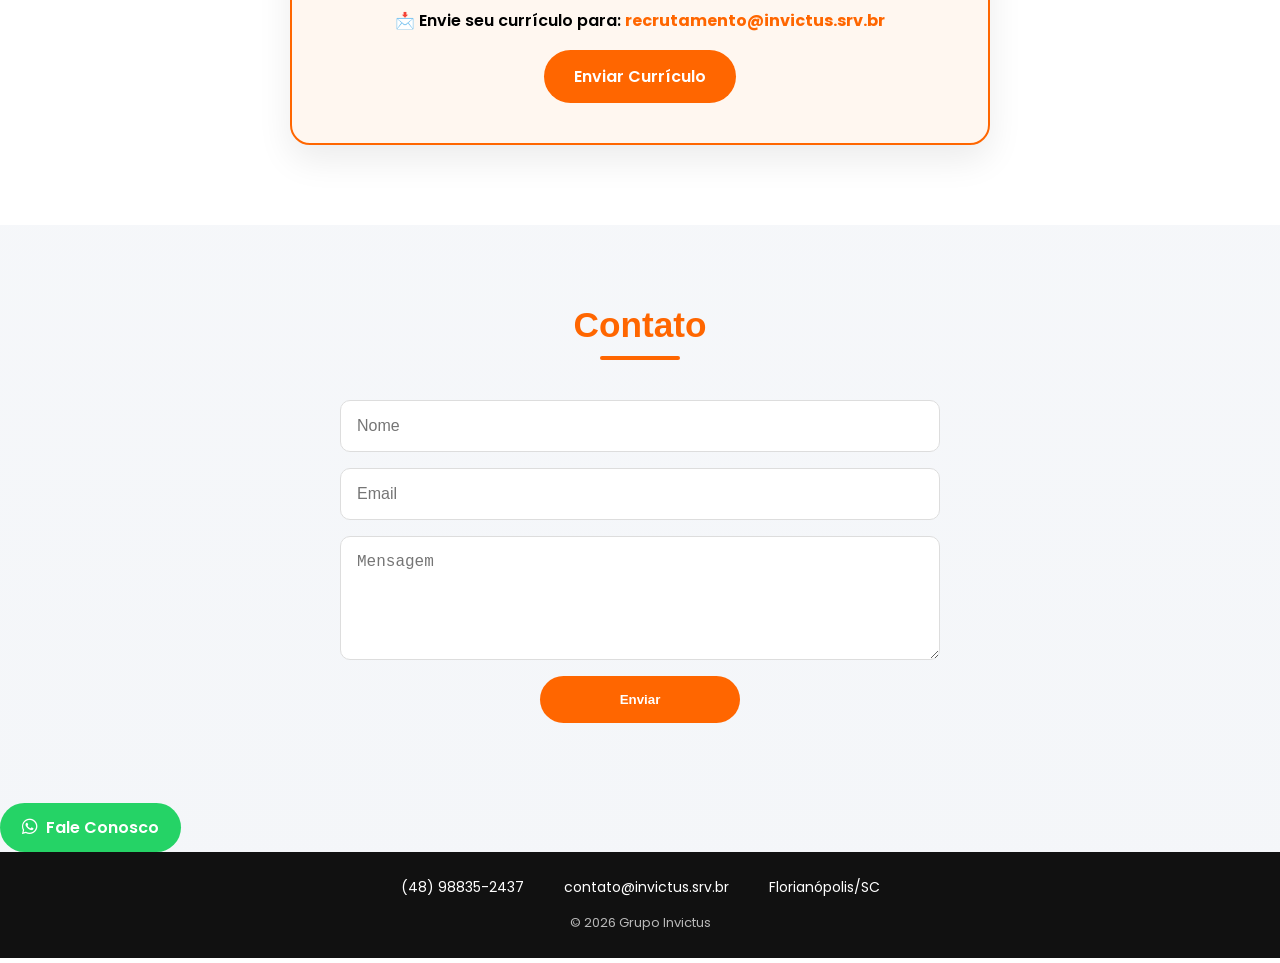
==== commit 562ecf2b: "index.html" ====
--- a/index.html
+++ b/index.html
@@ -26,8 +26,8 @@
     <a href="vagas/index.html" class="btn-vagas">
   Acessar Portal de Vagas
 </a>
-    <a href="vagas/index.html" class="btn-vagas">
-  Acessar Portal de Vagas
+    <a href="intranet.html" class="btn-vagas">
+  Intranet Invictus
 </a>
   </nav>
 </header>
